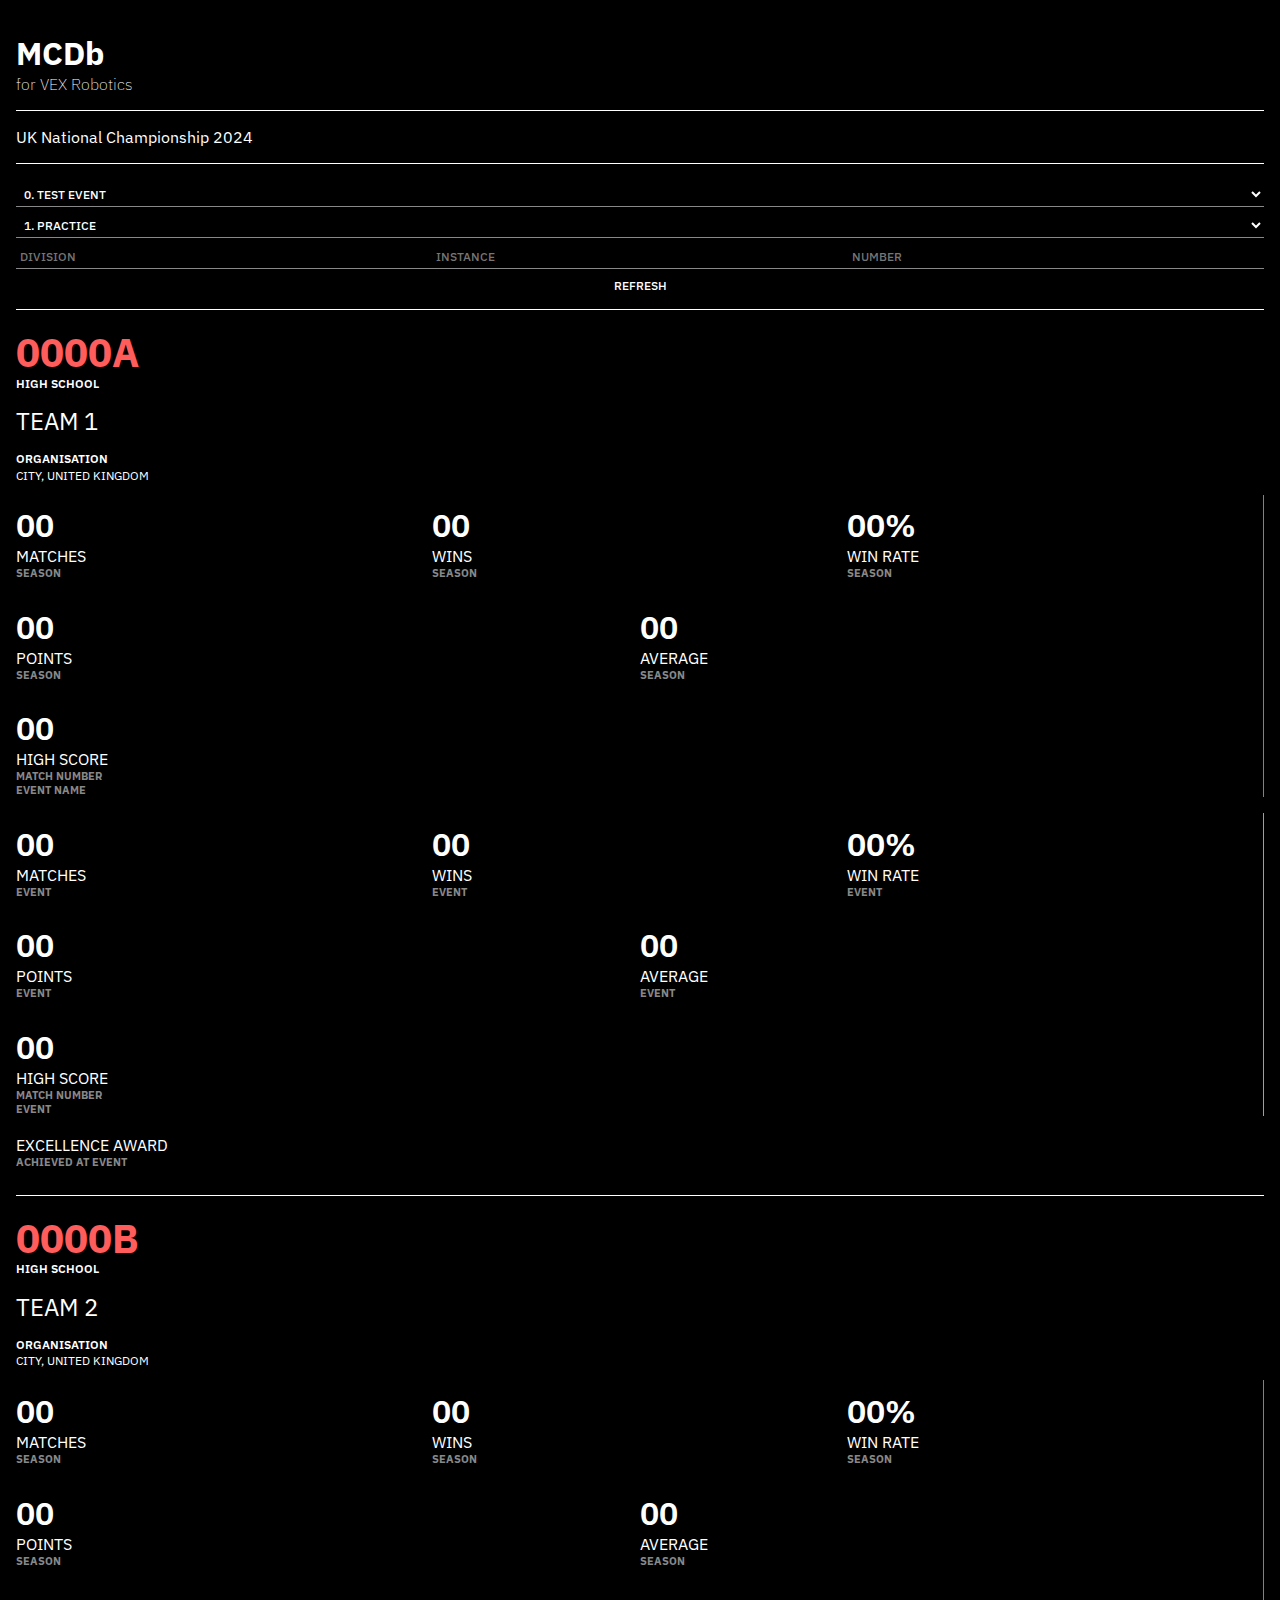
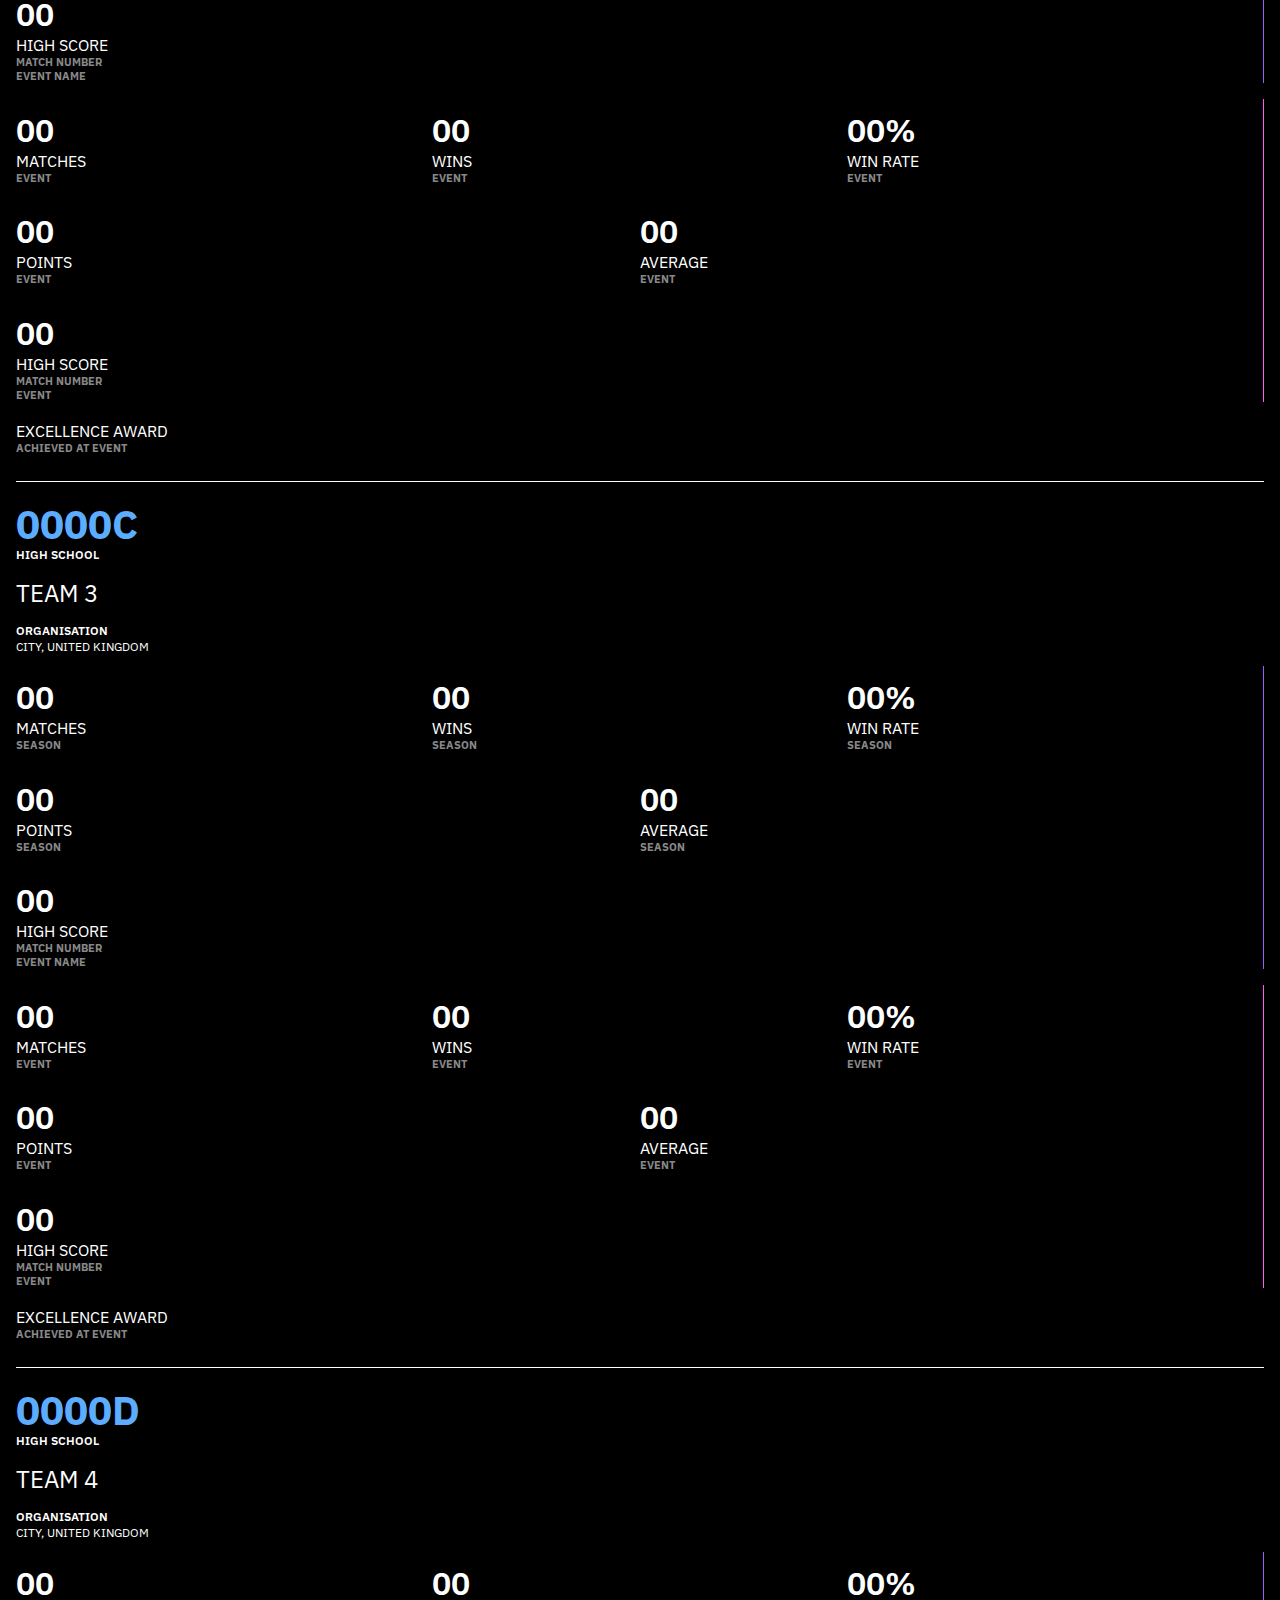
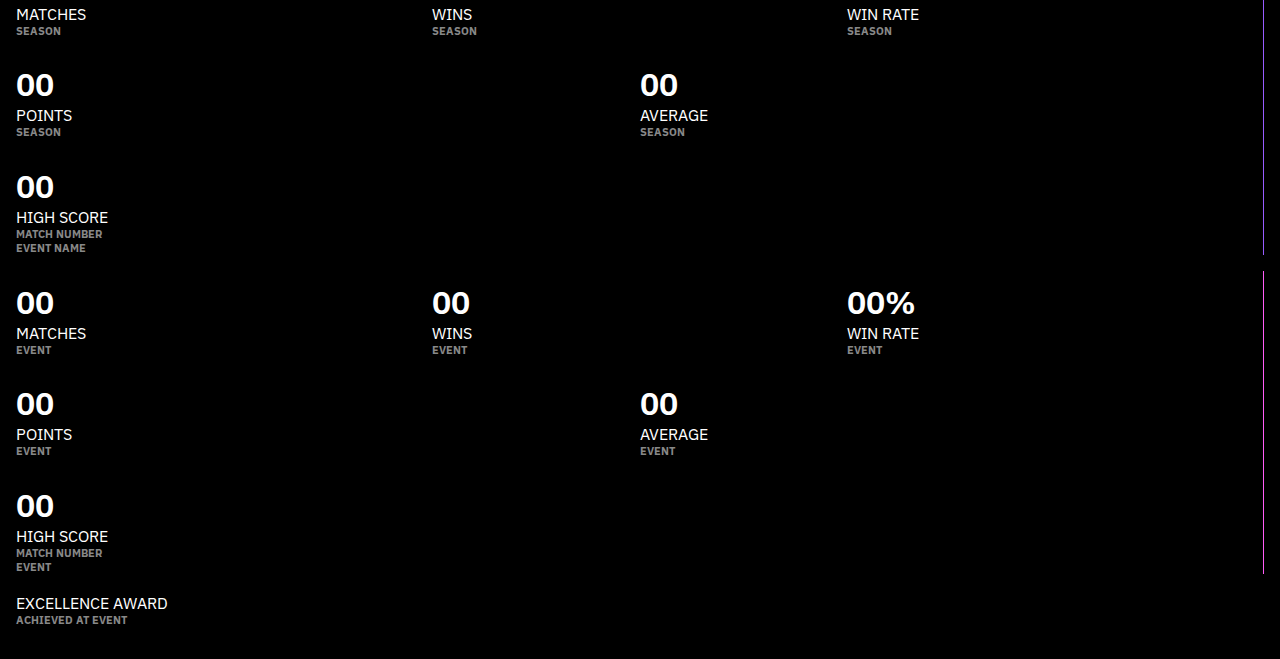
==== web-client/index2.html @ 5bbacc2c "Redesign UI and web client" ====
<!DOCTYPE html>
<html>
    <head>
        <title>MCDb for VEX Robotics (v0.2)</title>
        <meta name="viewport" content="width=device-width, initial-scale=1.0">
        <meta name="theme-color" content="#000" />
        <link rel="preconnect" href="https://fonts.googleapis.com">
        <link rel="preconnect" href="https://fonts.gstatic.com" crossorigin>
        <link href="https://fonts.googleapis.com/css2?family=IBM+Plex+Sans:ital,wght@0,100;0,200;0,300;0,400;0,500;0,600;0,700;1,100;1,200;1,300;1,400;1,500;1,600;1,700&display=swap" rel="stylesheet">
        <link rel="stylesheet" type="text/css" href="style2.css">
    </head>
    <body>
        <div id="wrapper">
            <div id="header">
                <p id="app_name">MCDb</p>
                <p id="app_platform">for VEX Robotics</p>
            </div>
            <div id="event_title">
                <p id="event_name">UK National Championship 2024</p>
            </div>
            <div id="match_select">
                <select id="selected_event">
                    <option value="0">0. TEST EVENT</option>
                    <option value="1">1. UK NATIONALS — VRC [MS/HS]</option>
                    <option value="2">2. UK NATIONALS — VIQRC [MS]</option>
                    <option value="3">3. UK NATIONALS — VIQRC [ES]</option>
                </select>
                <select id="selected_type">
                    <option value="1">1. PRACTICE</option>
                    <option value="2">2. QUALIFICATION</option>
                    <option value="3">3. QUARTER FINAL</option>
                    <option value="4">4. SEMI FINAL</option>
                    <option value="5">5. FINAL</option>
                    <option value="6">6. ROUND OF 16</option>
                </select>
                <div class="selection">
                    <input type="number" class="selector" id="selected_div" placeholder="DIVISION">
                    <input type="number" class="selector" id="selected_inst" placeholder="INSTANCE">
                    <input type="number" class="selector" id="selected_num" placeholder="NUMBER">
                </div>
                <button id="refresh">REFRESH</button>
            </div>
            <div id="teams">
                <div id="vrc">
                    <div id="red1">
                        <p id="red1_number">0000A</p>
                        <p id="red1_grade">HIGH SCHOOL</p>
                        <p id="red1_name">TEAM 1</p>
                        <p id="red1_organisation">ORGANISATION</p>
                        <p id="red1_city">CITY, UNITED KINGDOM</p>
                        <div class="season">
                            <div class="stats_3">
                                <div class="stats_3_1">
                                    <p class="stat" id="red1_matches_total">00</p>
                                    <p class="stat_sub">MATCHES</p>
                                    <p class="stat_sub_sub">SEASON</p>
                                </div>
                                <div class="stats_3_2">
                                    <p class="stat" id="red1_wins_total">00</p>
                                    <p class="stat_sub">WINS</p>
                                    <p class="stat_sub_sub">SEASON</p>
                                </div>
                                <div class="stats_3_3">
                                    <p class="stat" id="red1_wins_pct_total">00%</p>
                                    <p class="stat_sub">WIN RATE</p>
                                    <p class="stat_sub_sub">SEASON</p>
                                </div>
                            </div>
                            <div class="stats_2 stats_successive">
                                <div class="stats_2_1">
                                    <p class="stat" id="red1_points_total">00</p>
                                    <p class="stat_sub">POINTS</p>
                                    <p class="stat_sub_sub">SEASON</p>
                                </div>
                                <div class="stats_2_2">
                                    <p class="stat" id="red1_points_avg_total">00</p>
                                    <p class="stat_sub">AVERAGE</p>
                                    <p class="stat_sub_sub">SEASON</p>
                                </div>
                            </div>
                            <div class="stats_2 stats_successive">
                                <div class="stats_2_1">
                                    <p class="stat" id="red1_hs_total_score">00</p>
                                    <p class="stat_sub">HIGH SCORE</p>
                                    <p class="stat_sub_sub" id="red1_hs_total_match">MATCH NUMBER</p>
                                    <p class="stat_sub_sub" id="red1_hs_total_event">EVENT NAME</p>
                                </div>
                            </div>
                        </div>
                        <div class="event">
                            <div class="stats_3 stats_successive">
                                <div class="stats_3_1">
                                    <p class="stat" id="red1_matches_event">00</p>
                                    <p class="stat_sub">MATCHES</p>
                                    <p class="stat_sub_sub">EVENT</p>
                                </div>
                                <div class="stats_3_2">
                                    <p class="stat" id="red1_wins_event">00</p>
                                    <p class="stat_sub">WINS</p>
                                    <p class="stat_sub_sub">EVENT</p>
                                </div>
                                <div class="stats_3_3">
                                    <p class="stat" id="red1_wins_pct_event">00%</p>
                                    <p class="stat_sub">WIN RATE</p>
                                    <p class="stat_sub_sub">EVENT</p>
                                </div>
                            </div>
                            <div class="stats_2 stats_successive">
                                <div class="stats_2_1">
                                    <p class="stat" id="red1_points_event">00</p>
                                    <p class="stat_sub">POINTS</p>
                                    <p class="stat_sub_sub">EVENT</p>
                                </div>
                                <div class="stats_2_2">
                                    <p class="stat" id="red1_points_avg_event">00</p>
                                    <p class="stat_sub">AVERAGE</p>
                                    <p class="stat_sub_sub">EVENT</p>
                                </div>
                            </div>
                            <div class="stats_2 stats_successive">
                                <div class="stats_2_1">
                                    <p class="stat" id="red1_hs_event_score">00</p>
                                    <p class="stat_sub">HIGH SCORE</p>
                                    <p class="stat_sub_sub" id="red1_hs_event_match">MATCH NUMBER</p>
                                    <p class="stat_sub_sub">EVENT</p>
                                </div>
                            </div>
                        </div>
                        <div id="red1_awards">
                            <div><span class="award_title">EXCELLENCE AWARD</span><span class="award_event">ACHIEVED AT EVENT</span></div>
                        </div>
                    </div>
                    <div id="red2" class="team-successive">
                        <p id="red2_number">0000B</p>
                        <p id="red2_grade">HIGH SCHOOL</p>
                        <p id="red2_name">TEAM 2</p>
                        <p id="red2_organisation">ORGANISATION</p>
                        <p id="red2_city">CITY, UNITED KINGDOM</p>
                        <div class="season">
                            <div class="stats_3">
                                <div class="stats_3_1">
                                    <p class="stat" id="red2_matches_total">00</p>
                                    <p class="stat_sub">MATCHES</p>
                                    <p class="stat_sub_sub">SEASON</p>
                                </div>
                                <div class="stats_3_2">
                                    <p class="stat" id="red2_wins_total">00</p>
                                    <p class="stat_sub">WINS</p>
                                    <p class="stat_sub_sub">SEASON</p>
                                </div>
                                <div class="stats_3_3">
                                    <p class="stat" id="red2_wins_pct_total">00%</p>
                                    <p class="stat_sub">WIN RATE</p>
                                    <p class="stat_sub_sub">SEASON</p>
                                </div>
                            </div>
                            <div class="stats_2 stats_successive">
                                <div class="stats_2_1">
                                    <p class="stat" id="red2_points_total">00</p>
                                    <p class="stat_sub">POINTS</p>
                                    <p class="stat_sub_sub">SEASON</p>
                                </div>
                                <div class="stats_2_2">
                                    <p class="stat" id="red2_points_avg_total">00</p>
                                    <p class="stat_sub">AVERAGE</p>
                                    <p class="stat_sub_sub">SEASON</p>
                                </div>
                            </div>
                            <div class="stats_2 stats_successive">
                                <div class="stats_2_1">
                                    <p class="stat" id="red2_hs_total_score">00</p>
                                    <p class="stat_sub">HIGH SCORE</p>
                                    <p class="stat_sub_sub" id="red2_hs_total_match">MATCH NUMBER</p>
                                    <p class="stat_sub_sub" id="red2_hs_total_event">EVENT NAME</p>
                                </div>
                            </div>
                        </div>
                        <div class="event">
                            <div class="stats_3 stats_successive">
                                <div class="stats_3_1">
                                    <p class="stat" id="red2_matches_event">00</p>
                                    <p class="stat_sub">MATCHES</p>
                                    <p class="stat_sub_sub">EVENT</p>
                                </div>
                                <div class="stats_3_2">
                                    <p class="stat" id="red2_wins_event">00</p>
                                    <p class="stat_sub">WINS</p>
                                    <p class="stat_sub_sub">EVENT</p>
                                </div>
                                <div class="stats_3_3">
                                    <p class="stat" id="red2_wins_pct_event">00%</p>
                                    <p class="stat_sub">WIN RATE</p>
                                    <p class="stat_sub_sub">EVENT</p>
                                </div>
                            </div>
                            <div class="stats_2 stats_successive">
                                <div class="stats_2_1">
                                    <p class="stat" id="red2_points_event">00</p>
                                    <p class="stat_sub">POINTS</p>
                                    <p class="stat_sub_sub">EVENT</p>
                                </div>
                                <div class="stats_2_2">
                                    <p class="stat" id="red2_points_avg_event">00</p>
                                    <p class="stat_sub">AVERAGE</p>
                                    <p class="stat_sub_sub">EVENT</p>
                                </div>
                            </div>
                            <div class="stats_2 stats_successive">
                                <div class="stats_2_1">
                                    <p class="stat" id="red2_hs_event_score">00</p>
                                    <p class="stat_sub">HIGH SCORE</p>
                                    <p class="stat_sub_sub" id="red2_hs_event_match">MATCH NUMBER</p>
                                    <p class="stat_sub_sub">EVENT</p>
                                </div>
                            </div>
                        </div>
                        <div id="red2_awards">
                            <div><span class="award_title">EXCELLENCE AWARD</span><span class="award_event">ACHIEVED AT EVENT</span></div>
                        </div>
                    </div>
                    <div id="blue1" class="team-successive">
                        <p id="blue1_number">0000C</p>
                        <p id="blue1_grade">HIGH SCHOOL</p>
                        <p id="blue1_name">TEAM 3</p>
                        <p id="blue1_organisation">ORGANISATION</p>
                        <p id="blue1_city">CITY, UNITED KINGDOM</p>
                        <div class="season">
                            <div class="stats_3">
                                <div class="stats_3_1">
                                    <p class="stat" id="blue1_matches_total">00</p>
                                    <p class="stat_sub">MATCHES</p>
                                    <p class="stat_sub_sub">SEASON</p>
                                </div>
                                <div class="stats_3_2">
                                    <p class="stat" id="blue1_wins_total">00</p>
                                    <p class="stat_sub">WINS</p>
                                    <p class="stat_sub_sub">SEASON</p>
                                </div>
                                <div class="stats_3_3">
                                    <p class="stat" id="blue1_wins_pct_total">00%</p>
                                    <p class="stat_sub">WIN RATE</p>
                                    <p class="stat_sub_sub">SEASON</p>
                                </div>
                            </div>
                            <div class="stats_2 stats_successive">
                                <div class="stats_2_1">
                                    <p class="stat" id="blue1_points_total">00</p>
                                    <p class="stat_sub">POINTS</p>
                                    <p class="stat_sub_sub">SEASON</p>
                                </div>
                                <div class="stats_2_2">
                                    <p class="stat" id="blue1_points_avg_total">00</p>
                                    <p class="stat_sub">AVERAGE</p>
                                    <p class="stat_sub_sub">SEASON</p>
                                </div>
                            </div>
                            <div class="stats_2 stats_successive">
                                <div class="stats_2_1">
                                    <p class="stat" id="blue1_hs_total_score">00</p>
                                    <p class="stat_sub">HIGH SCORE</p>
                                    <p class="stat_sub_sub" id="blue1_hs_total_match">MATCH NUMBER</p>
                                    <p class="stat_sub_sub" id="blue1_hs_total_event">EVENT NAME</p>
                                </div>
                            </div>
                        </div>
                        <div class="event">
                            <div class="stats_3 stats_successive">
                                <div class="stats_3_1">
                                    <p class="stat" id="blue1_matches_event">00</p>
                                    <p class="stat_sub">MATCHES</p>
                                    <p class="stat_sub_sub">EVENT</p>
                                </div>
                                <div class="stats_3_2">
                                    <p class="stat" id="blue1_wins_event">00</p>
                                    <p class="stat_sub">WINS</p>
                                    <p class="stat_sub_sub">EVENT</p>
                                </div>
                                <div class="stats_3_3">
                                    <p class="stat" id="blue1_wins_pct_event">00%</p>
                                    <p class="stat_sub">WIN RATE</p>
                                    <p class="stat_sub_sub">EVENT</p>
                                </div>
                            </div>
                            <div class="stats_2 stats_successive">
                                <div class="stats_2_1">
                                    <p class="stat" id="blue1_points_event">00</p>
                                    <p class="stat_sub">POINTS</p>
                                    <p class="stat_sub_sub">EVENT</p>
                                </div>
                                <div class="stats_2_2">
                                    <p class="stat" id="blue1_points_avg_event">00</p>
                                    <p class="stat_sub">AVERAGE</p>
                                    <p class="stat_sub_sub">EVENT</p>
                                </div>
                            </div>
                            <div class="stats_2 stats_successive">
                                <div class="stats_2_1">
                                    <p class="stat" id="blue1_hs_event_score">00</p>
                                    <p class="stat_sub">HIGH SCORE</p>
                                    <p class="stat_sub_sub" id="blue1_hs_event_match">MATCH NUMBER</p>
                                    <p class="stat_sub_sub">EVENT</p>
                                </div>
                            </div>
                        </div>
                        <div id="blue1_awards">
                            <div><span class="award_title">EXCELLENCE AWARD</span><span class="award_event">ACHIEVED AT EVENT</span></div>
                        </div>
                    </div>
                    <div id="blue2" class="team-successive">
                        <p id="blue2_number">0000D</p>
                        <p id="blue2_grade">HIGH SCHOOL</p>
                        <p id="blue2_name">TEAM 4</p>
                        <p id="blue2_organisation">ORGANISATION</p>
                        <p id="blue2_city">CITY, UNITED KINGDOM</p>
                        <div class="season">
                            <div class="stats_3">
                                <div class="stats_3_1">
                                    <p class="stat" id="blue2_matches_total">00</p>
                                    <p class="stat_sub">MATCHES</p>
                                    <p class="stat_sub_sub">SEASON</p>
                                </div>
                                <div class="stats_3_2">
                                    <p class="stat" id="blue2_wins_total">00</p>
                                    <p class="stat_sub">WINS</p>
                                    <p class="stat_sub_sub">SEASON</p>
                                </div>
                                <div class="stats_3_3">
                                    <p class="stat" id="blue2_wins_pct_total">00%</p>
                                    <p class="stat_sub">WIN RATE</p>
                                    <p class="stat_sub_sub">SEASON</p>
                                </div>
                            </div>
                            <div class="stats_2 stats_successive">
                                <div class="stats_2_1">
                                    <p class="stat" id="blue2_points_total">00</p>
                                    <p class="stat_sub">POINTS</p>
                                    <p class="stat_sub_sub">SEASON</p>
                                </div>
                                <div class="stats_2_2">
                                    <p class="stat" id="blue2_points_avg_total">00</p>
                                    <p class="stat_sub">AVERAGE</p>
                                    <p class="stat_sub_sub">SEASON</p>
                                </div>
                            </div>
                            <div class="stats_2 stats_successive">
                                <div class="stats_2_1">
                                    <p class="stat" id="blue2_hs_total_score">00</p>
                                    <p class="stat_sub">HIGH SCORE</p>
                                    <p class="stat_sub_sub" id="blue2_hs_total_match">MATCH NUMBER</p>
                                    <p class="stat_sub_sub" id="blue2_hs_total_event">EVENT NAME</p>
                                </div>
                            </div>
                        </div>
                        <div class="event">
                            <div class="stats_3 stats_successive">
                                <div class="stats_3_1">
                                    <p class="stat" id="blue2_matches_event">00</p>
                                    <p class="stat_sub">MATCHES</p>
                                    <p class="stat_sub_sub">EVENT</p>
                                </div>
                                <div class="stats_3_2">
                                    <p class="stat" id="blue2_wins_event">00</p>
                                    <p class="stat_sub">WINS</p>
                                    <p class="stat_sub_sub">EVENT</p>
                                </div>
                                <div class="stats_3_3">
                                    <p class="stat" id="blue2_wins_pct_event">00%</p>
                                    <p class="stat_sub">WIN RATE</p>
                                    <p class="stat_sub_sub">EVENT</p>
                                </div>
                            </div>
                            <div class="stats_2 stats_successive">
                                <div class="stats_2_1">
                                    <p class="stat" id="blue2_points_event">00</p>
                                    <p class="stat_sub">POINTS</p>
                                    <p class="stat_sub_sub">EVENT</p>
                                </div>
                                <div class="stats_2_2">
                                    <p class="stat" id="blue2_points_avg_event">00</p>
                                    <p class="stat_sub">AVERAGE</p>
                                    <p class="stat_sub_sub">EVENT</p>
                                </div>
                            </div>
                            <div class="stats_2 stats_successive">
                                <div class="stats_2_1">
                                    <p class="stat" id="blue2_hs_event_score">00</p>
                                    <p class="stat_sub">HIGH SCORE</p>
                                    <p class="stat_sub_sub" id="blue2_hs_event_match">MATCH NUMBER</p>
                                    <p class="stat_sub_sub">EVENT</p>
                                </div>
                            </div>
                        </div>
                        <div id="blue2_awards">
                            <div><span class="award_title">EXCELLENCE AWARD</span><span class="award_event">ACHIEVED AT EVENT</span></div>
                        </div>
                    </div>
                </div>
            </div>
        </div>

        <script src="main2.js" defer></script>
    </body>
</html>
---- web-client/style2.css ----
.ibm-plex sans-thin {
    font-family: "IBM Plex Sans", sans-serif;
    font-weight: 100;
    font-style: normal;
}
  
.ibm-plex sans-extralight {
    font-family: "IBM Plex Sans", sans-serif;
    font-weight: 200;
    font-style: normal;
}
  
.ibm-plex sans-light {
    font-family: "IBM Plex Sans", sans-serif;
    font-weight: 300;
    font-style: normal;
}
  
.ibm-plex sans-regular {
    font-family: "IBM Plex Sans", sans-serif;
    font-weight: 400;
    font-style: normal;
}
  
.ibm-plex sans-medium {
    font-family: "IBM Plex Sans", sans-serif;
    font-weight: 500;
    font-style: normal;
}
  
.ibm-plex sans-semibold {
    font-family: "IBM Plex Sans", sans-serif;
    font-weight: 600;
    font-style: normal;
}
  
.ibm-plex sans-bold {
    font-family: "IBM Plex Sans", sans-serif;
    font-weight: 700;
    font-style: normal;
}
  
.ibm-plex sans-thin-italic {
    font-family: "IBM Plex Sans", sans-serif;
    font-weight: 100;
    font-style: italic;
}
  
.ibm-plex sans-extralight-italic {
    font-family: "IBM Plex Sans", sans-serif;
    font-weight: 200;
    font-style: italic;
}
  
.ibm-plex sans-light-italic {
    font-family: "IBM Plex Sans", sans-serif;
    font-weight: 300;
    font-style: italic;
}
  
.ibm-plex sans-regular-italic {
    font-family: "IBM Plex Sans", sans-serif;
    font-weight: 400;
    font-style: italic;
}
  
.ibm-plex sans-medium-italic {
    font-family: "IBM Plex Sans", sans-serif;
    font-weight: 500;
    font-style: italic;
}
  
.ibm-plex sans-semibold-italic {
    font-family: "IBM Plex Sans", sans-serif;
    font-weight: 600;
    font-style: italic;
}
  
.ibm-plex sans-bold-italic {
    font-family: "IBM Plex Sans", sans-serif;
    font-weight: 700;
    font-style: italic;
}

body {
    padding: 0;
    margin: 0;
    background-color: #000;
    color: #fff;
    font-family: "IBM Plex Sans", monospace;
}

#wrapper {
    margin: 1em;
}

#header {
    margin: 0;
}

#app_name {
    font-size: 2em;
    font-weight: 700;
    margin-bottom: 0;
}

#app_platform {
    font-size: 1em;
    margin-top: 0;
    font-weight: 200;
}

#event_title {
    border-top: #fff 0.075em solid;
    border-bottom: #fff 0.075em solid;
    padding: 1em 0 1em 0;
}

#event_name {
    margin: 0;
    font-weight: 400;
}

#red1, #red2, #blue1, #blue2 {
    border-top: #fff 0.075em solid;
    padding: 1em 0 1em 0;
}

#red1_number, #red2_number {
    margin: 0;
    font-size: 2.5em;
    font-weight: 800;
    color: #ff5c5c;
}

#blue1_number, #blue2_number {
    margin: 0;
    font-size: 2.5em;
    font-weight: 800;
    color: #5cadff;
}

#red1_name, #red2_name, #blue1_name, #blue2_name {
    margin: 0.6em 0 0.6em 0;
    font-weight: 400;
    font-size: 1.5em;
}

#red1_grade, #red2_grade, #blue1_grade, #blue2_grade {
    margin: -0.2em 0 1em 0;
    font-size: 0.75em;
    font-weight: 600;
}

#red1_organisation, #red2_organisation, #blue1_organisation, #blue2_organisation {
    margin: 0;
    font-size: 0.75em;
    font-weight: 600;
}

#red1_city, #red2_city, #blue1_city, #blue2_city {
    margin-top: 0.1em;
    font-size: 0.75em;
    font-weight: 400;
}

.stats_3 {
    display: flex;
    justify-content: space-between;
    width: 100%;
}
  
.stats_3 > div {
    flex: 1;
    margin: 0.6em 0 0 0;
}

.stats_2 {
    display: flex;
    justify-content: space-between;
    width: 100%;
}
  
.stats_2 > div {
    flex: 1;
    margin: 0.6em 0 0 0;
}

.stat {
    font-size: 2em;
    font-weight: 600;
    margin: 0;
}

.stat_sub {
    margin: 0;
}

.stat_sub_sub {
    margin: 0;
    font-size: 0.7em;
    font-weight: 700;
    color: #888;
}

.stats_successive {
    margin-top: 1em;
}

.season {
    border-right: #985cff 0.075em solid;
}

.event {
    border-right: #ff5cf7 0.075em solid;
}

.award_title, .award_event {
    display: block;
}

.award_title {
    margin: 1.2em 0 0 0;
}

.award_event {
    margin: 0;
    font-size: 0.7em;
    font-weight: 700;
    color: #888;
}

.team-successive {
    margin-top: 0.6em;
}

#selected_event {
    background-color: #000;
    color: #fff;
    font-size: 0.75em;
    font-weight: 500;
    font-family: 'IBM Plex Sans', monospace;  
    border: none; 
    border-bottom: #888 0.15em solid;
    padding: 0.3em;
    width: 100%;
    margin-top: 1.5em;
}

#selected_type {
    background-color: #000;
    color: #fff;
    font-size: 0.75em;
    font-weight: 500;
    font-family: 'IBM Plex Sans', monospace;  
    border: none; 
    border-bottom: #888 0.15em solid;
    padding: 0.3em;
    width: 100%;
    margin-top: 0.5em;
}

.selector {
    width: 100%;
    background-color: #000;
    color: #fff;
    font-size: 0.75em;
    font-weight: 500;
    font-family: 'IBM Plex Sans', monospace;  
    border: none; 
    border-bottom: #888 0.15em solid;
    padding: 0.3em;
    margin-top: 0.5em;
}

.selection {
    display: flex;
    justify-content: space-between;
    width: 100%;
}
  
.selection > input {
    flex: 1;
    margin: 0.6em 0 0 0;
}

#refresh {
    width: 100%;
    background-color: #000;
    color: #fff;
    font-size: 0.75em;
    font-weight: 500;
    font-family: 'IBM Plex Sans', monospace;  
    border: none; 
    padding: 0.3em;
    margin: 0.5em 0 1em 0;
}

#refresh:hover {
    color: #ff5c5c;
}
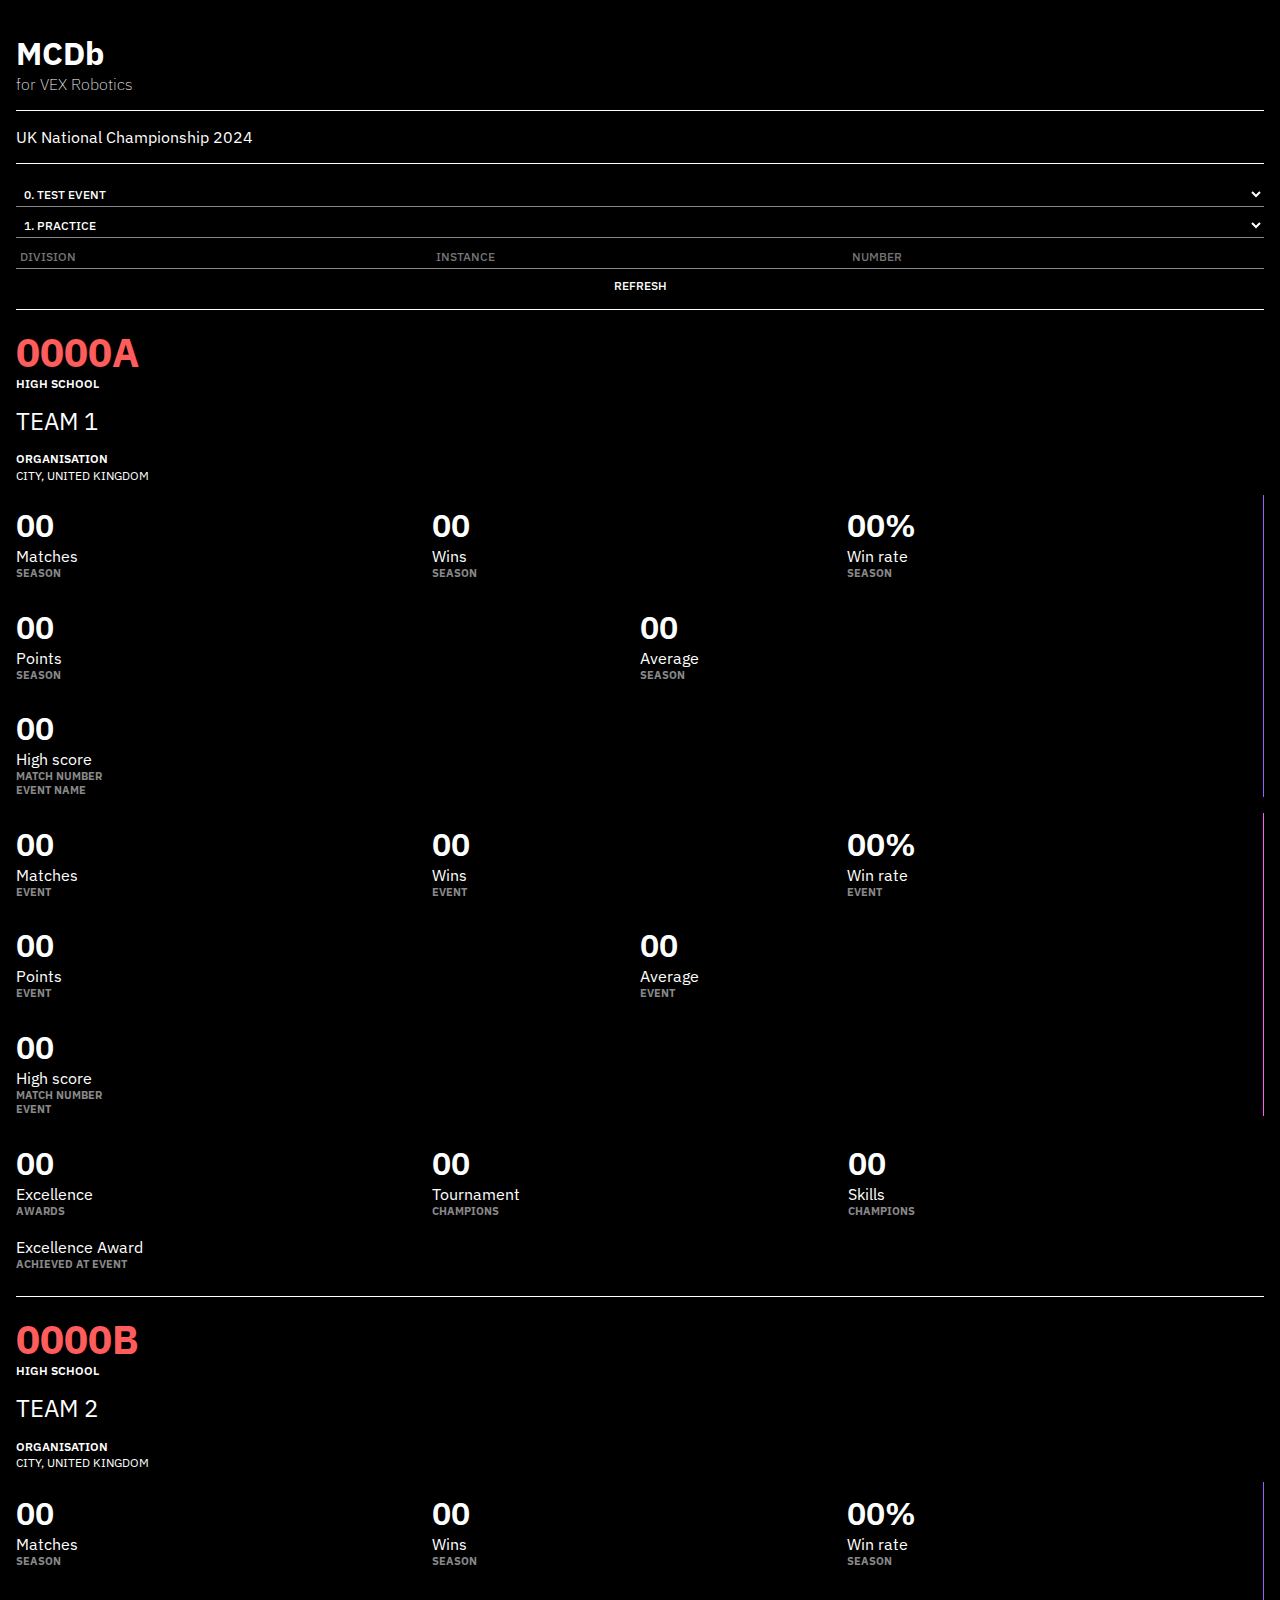
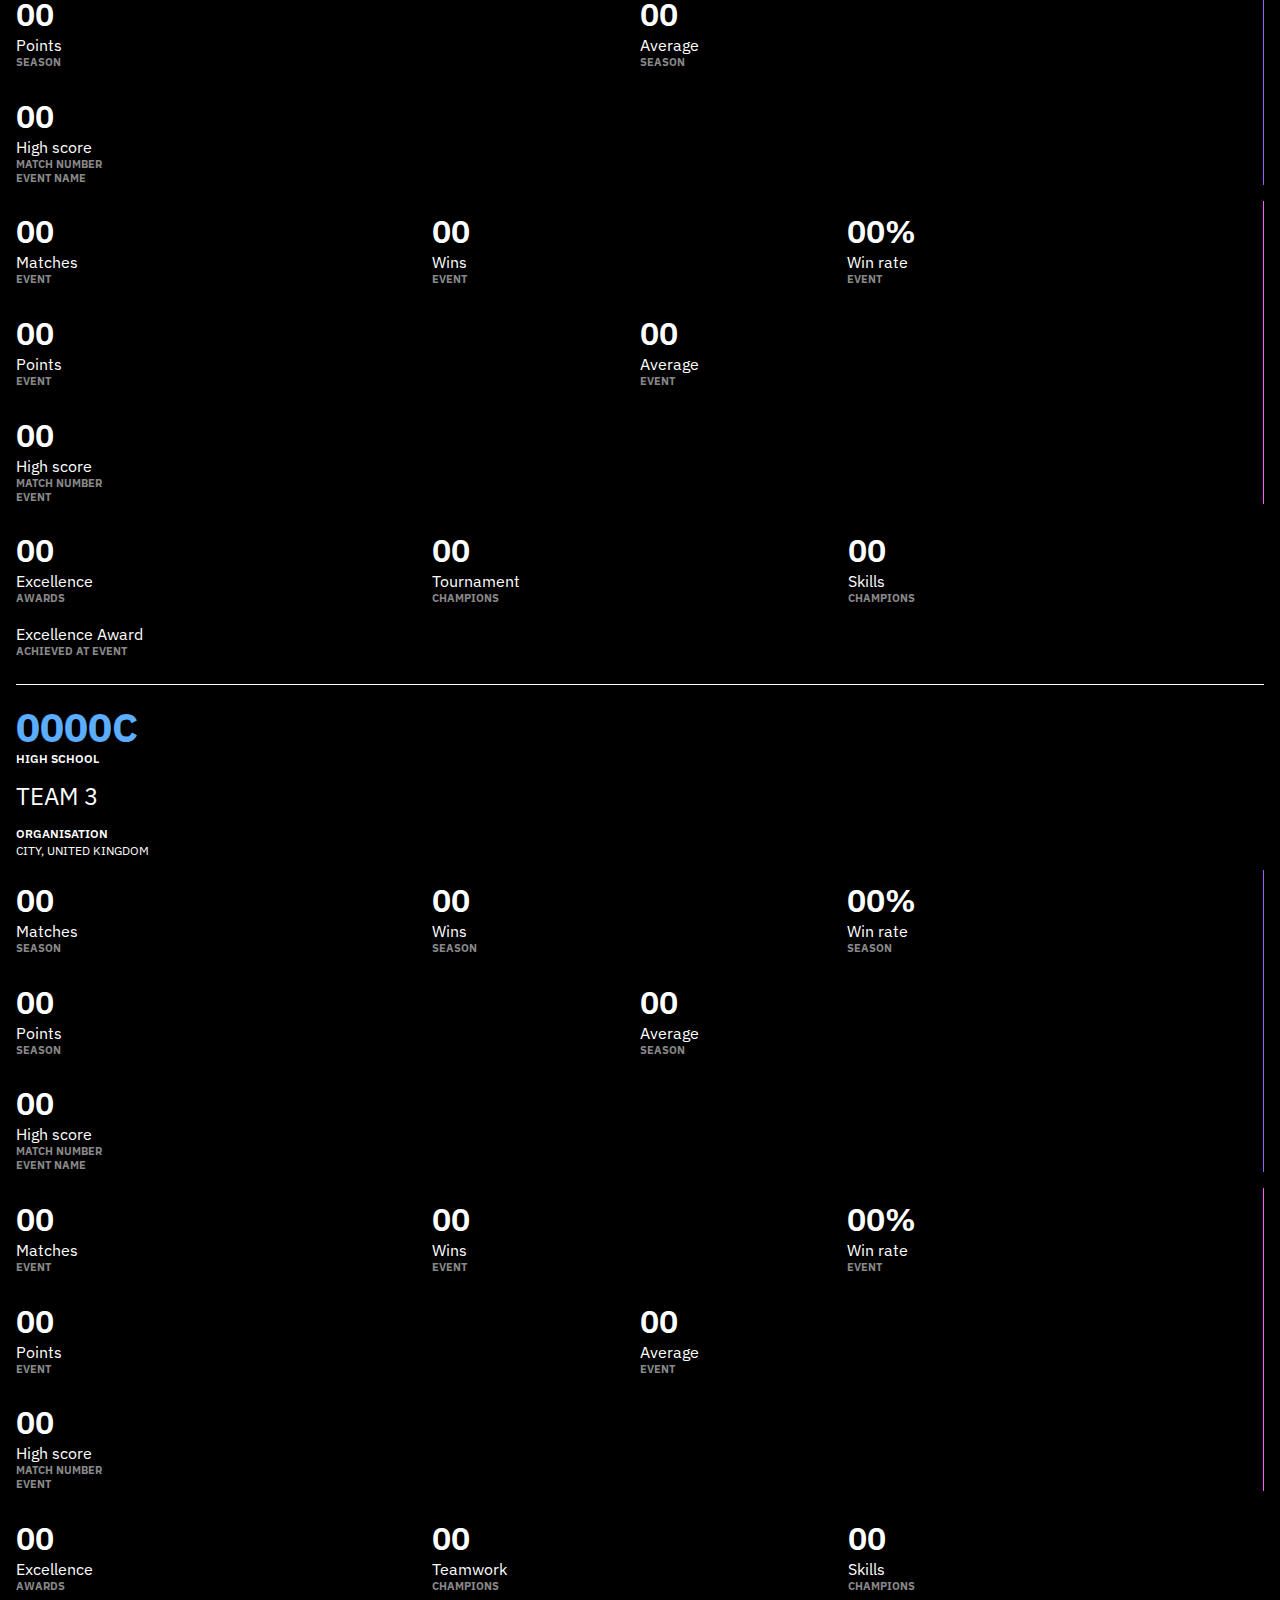
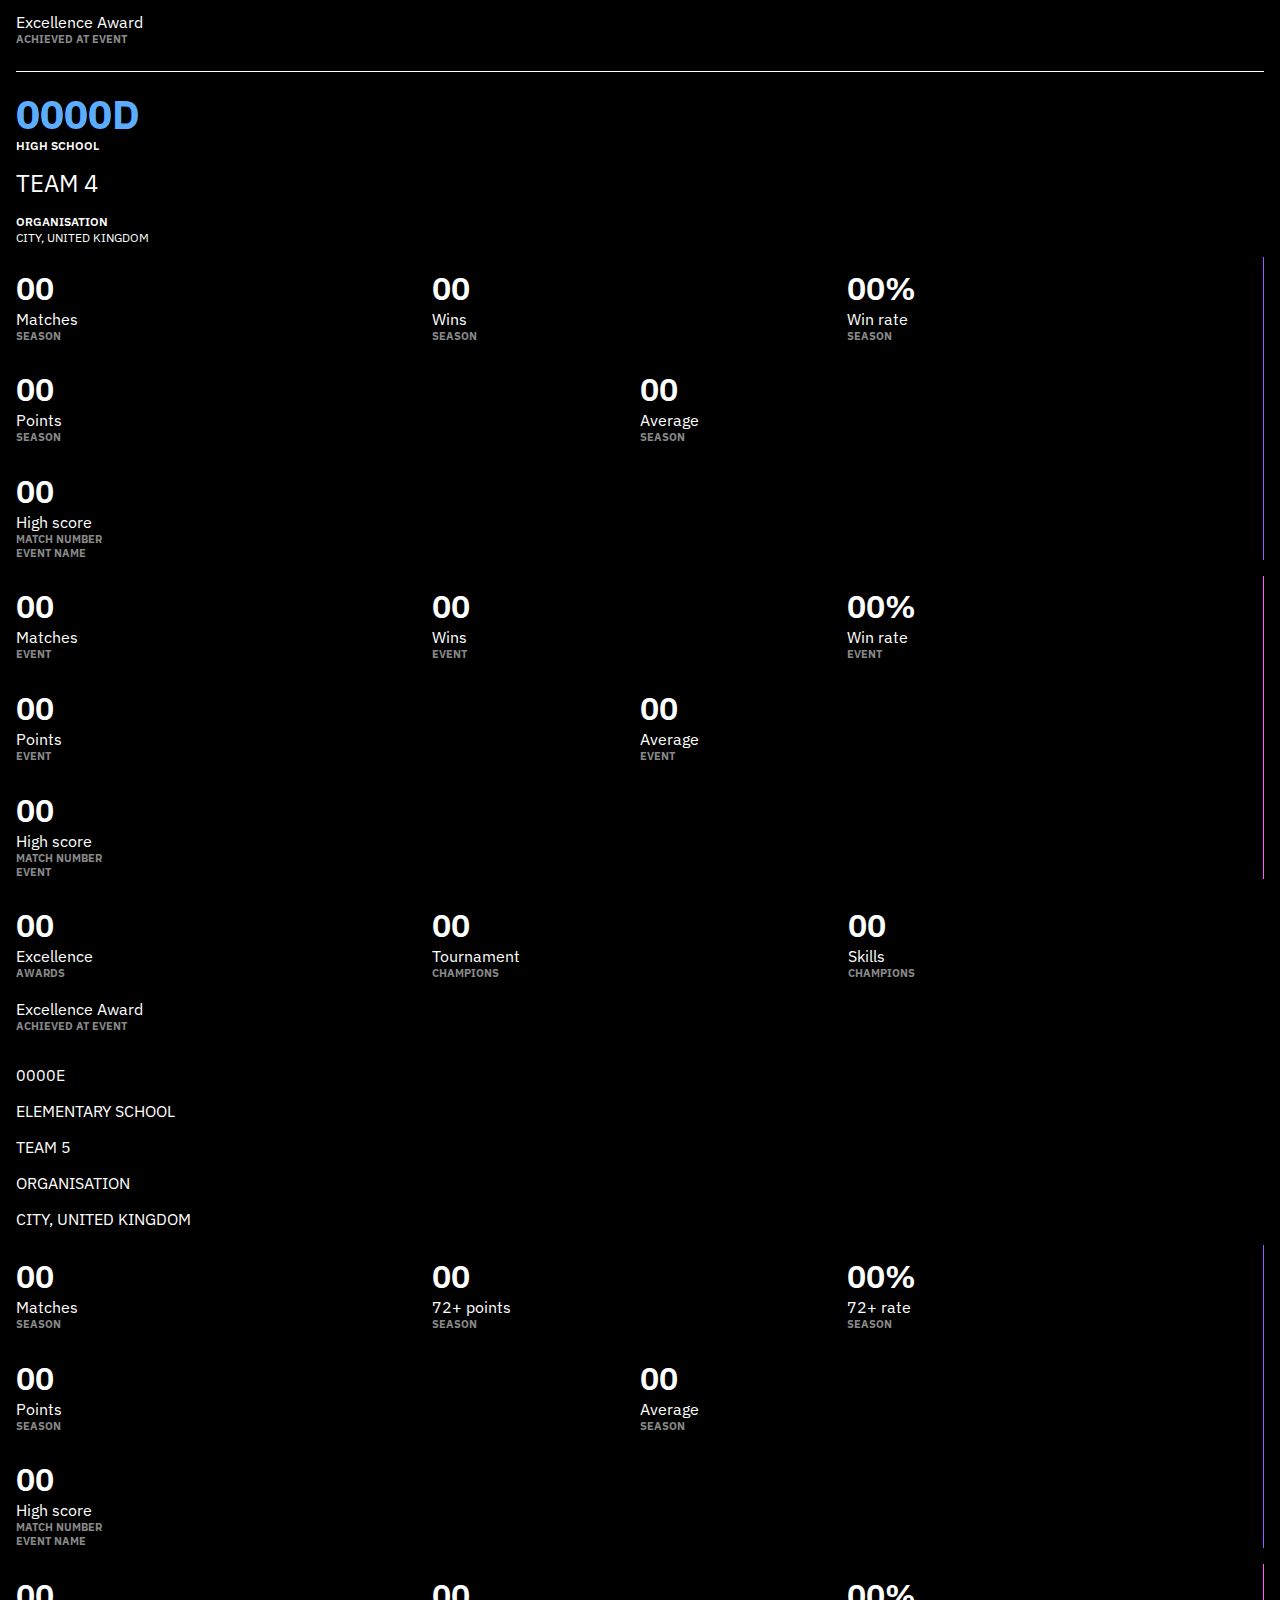
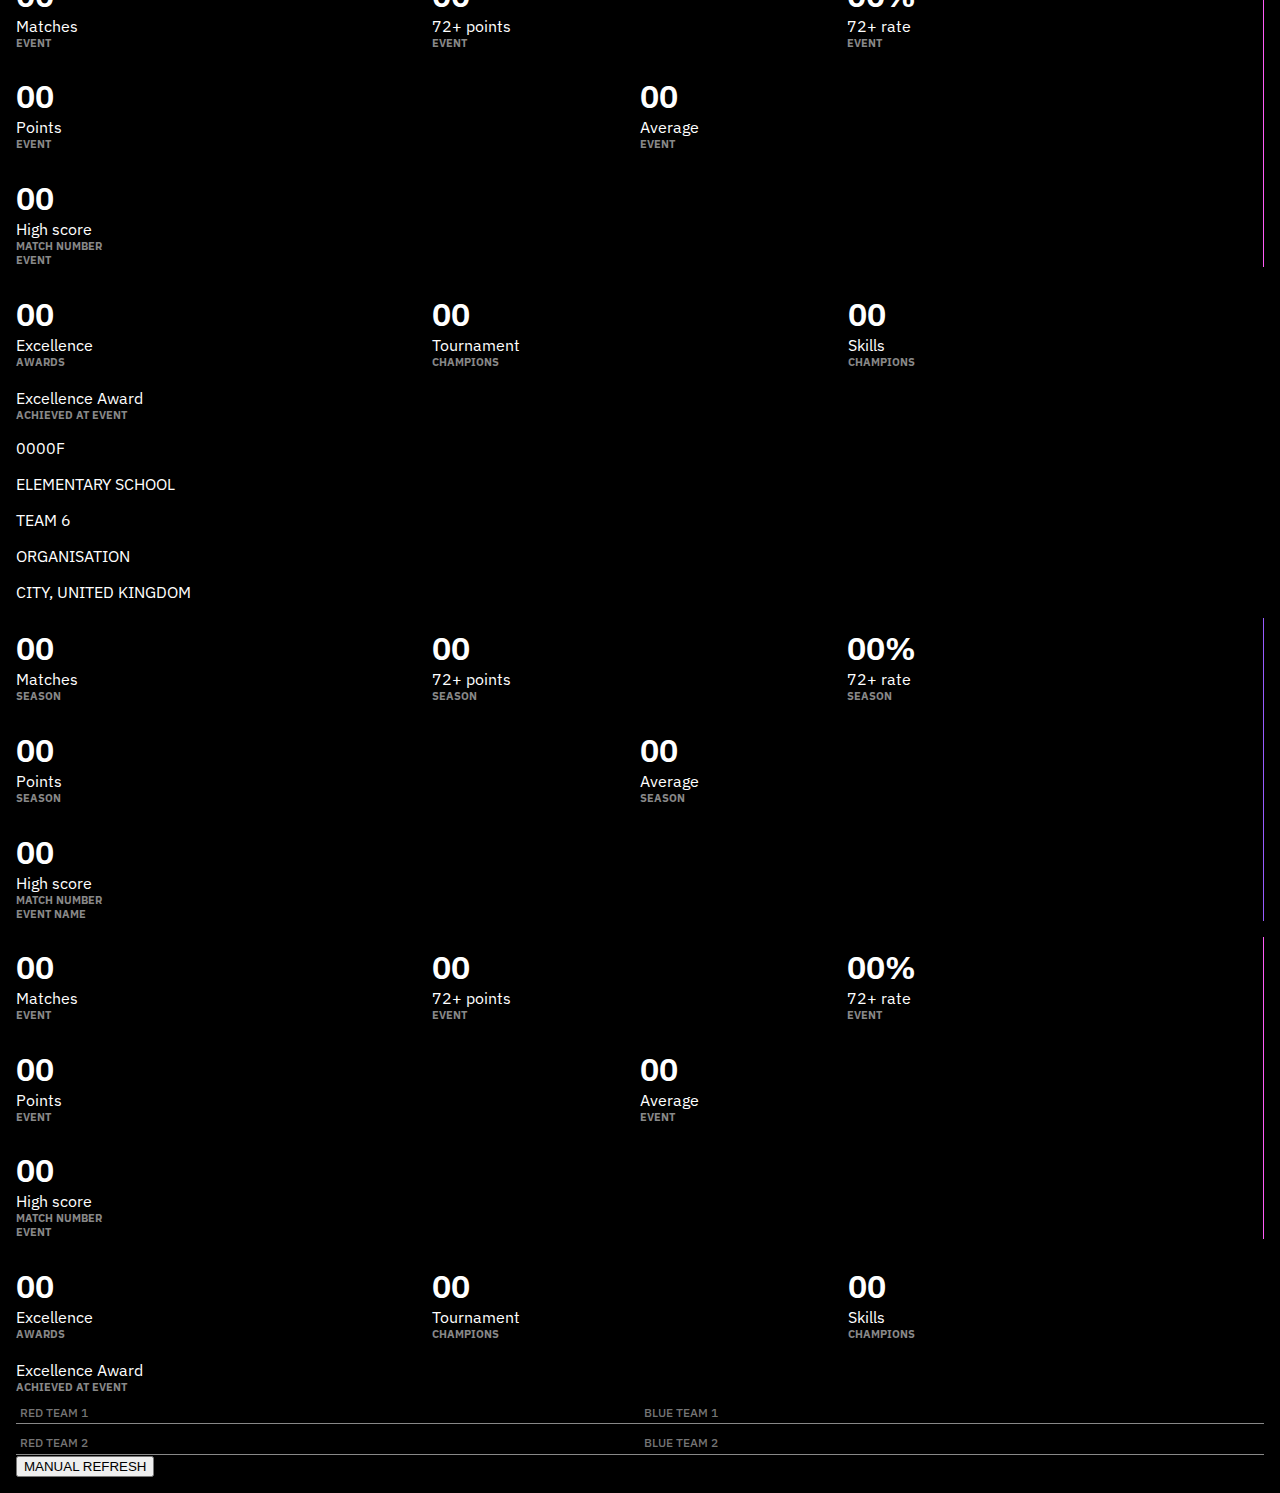
==== commit a354fe9f: "Add award counts, add IQ teams, add manual selection" ====
--- a/web-client/index2.html
+++ b/web-client/index2.html
@@ -52,36 +52,36 @@
                             <div class="stats_3">
                                 <div class="stats_3_1">
                                     <p class="stat" id="red1_matches_total">00</p>
-                                    <p class="stat_sub">MATCHES</p>
+                                    <p class="stat_sub">Matches</p>
                                     <p class="stat_sub_sub">SEASON</p>
                                 </div>
                                 <div class="stats_3_2">
                                     <p class="stat" id="red1_wins_total">00</p>
-                                    <p class="stat_sub">WINS</p>
+                                    <p class="stat_sub">Wins</p>
                                     <p class="stat_sub_sub">SEASON</p>
                                 </div>
                                 <div class="stats_3_3">
                                     <p class="stat" id="red1_wins_pct_total">00%</p>
-                                    <p class="stat_sub">WIN RATE</p>
+                                    <p class="stat_sub">Win rate</p>
                                     <p class="stat_sub_sub">SEASON</p>
                                 </div>
                             </div>
                             <div class="stats_2 stats_successive">
                                 <div class="stats_2_1">
                                     <p class="stat" id="red1_points_total">00</p>
-                                    <p class="stat_sub">POINTS</p>
+                                    <p class="stat_sub">Points</p>
                                     <p class="stat_sub_sub">SEASON</p>
                                 </div>
                                 <div class="stats_2_2">
                                     <p class="stat" id="red1_points_avg_total">00</p>
-                                    <p class="stat_sub">AVERAGE</p>
+                                    <p class="stat_sub">Average</p>
                                     <p class="stat_sub_sub">SEASON</p>
                                 </div>
                             </div>
                             <div class="stats_2 stats_successive">
                                 <div class="stats_2_1">
                                     <p class="stat" id="red1_hs_total_score">00</p>
-                                    <p class="stat_sub">HIGH SCORE</p>
+                                    <p class="stat_sub">High score</p>
                                     <p class="stat_sub_sub" id="red1_hs_total_match">MATCH NUMBER</p>
                                     <p class="stat_sub_sub" id="red1_hs_total_event">EVENT NAME</p>
                                 </div>
@@ -91,43 +91,62 @@
                             <div class="stats_3 stats_successive">
                                 <div class="stats_3_1">
                                     <p class="stat" id="red1_matches_event">00</p>
-                                    <p class="stat_sub">MATCHES</p>
+                                    <p class="stat_sub">Matches</p>
                                     <p class="stat_sub_sub">EVENT</p>
                                 </div>
                                 <div class="stats_3_2">
                                     <p class="stat" id="red1_wins_event">00</p>
-                                    <p class="stat_sub">WINS</p>
+                                    <p class="stat_sub">Wins</p>
                                     <p class="stat_sub_sub">EVENT</p>
                                 </div>
                                 <div class="stats_3_3">
                                     <p class="stat" id="red1_wins_pct_event">00%</p>
-                                    <p class="stat_sub">WIN RATE</p>
+                                    <p class="stat_sub">Win rate</p>
                                     <p class="stat_sub_sub">EVENT</p>
                                 </div>
                             </div>
                             <div class="stats_2 stats_successive">
                                 <div class="stats_2_1">
                                     <p class="stat" id="red1_points_event">00</p>
-                                    <p class="stat_sub">POINTS</p>
+                                    <p class="stat_sub">Points</p>
                                     <p class="stat_sub_sub">EVENT</p>
                                 </div>
                                 <div class="stats_2_2">
                                     <p class="stat" id="red1_points_avg_event">00</p>
-                                    <p class="stat_sub">AVERAGE</p>
+                                    <p class="stat_sub">Average</p>
                                     <p class="stat_sub_sub">EVENT</p>
                                 </div>
                             </div>
                             <div class="stats_2 stats_successive">
                                 <div class="stats_2_1">
                                     <p class="stat" id="red1_hs_event_score">00</p>
-                                    <p class="stat_sub">HIGH SCORE</p>
+                                    <p class="stat_sub">High score</p>
                                     <p class="stat_sub_sub" id="red1_hs_event_match">MATCH NUMBER</p>
                                     <p class="stat_sub_sub">EVENT</p>
                                 </div>
                             </div>
                         </div>
+                        <div class="award">
+                            <div class="stats_3 stats_successive">
+                                <div class="stats_3_1">
+                                    <p class="stat" id="red1_awards_exc">00</p>
+                                    <p class="stat_sub">Excellence</p>
+                                    <p class="stat_sub_sub">AWARDS</p>
+                                </div>
+                                <div class="stats_3_2">
+                                    <p class="stat" id="red1_awards_tc">00</p>
+                                    <p class="stat_sub">Tournament</p>
+                                    <p class="stat_sub_sub">CHAMPIONS</p>
+                                </div>
+                                <div class="stats_3_3">
+                                    <p class="stat" id="red1_awards_skills">00</p>
+                                    <p class="stat_sub">Skills</p>
+                                    <p class="stat_sub_sub">CHAMPIONS</p>
+                                </div>
+                            </div>
+                        </div>
                         <div id="red1_awards">
-                            <div><span class="award_title">EXCELLENCE AWARD</span><span class="award_event">ACHIEVED AT EVENT</span></div>
+                            <div><span class="award_title">Excellence Award</span><span class="award_event">ACHIEVED AT EVENT</span></div>
                         </div>
                     </div>
                     <div id="red2" class="team-successive">
@@ -140,36 +159,36 @@
                             <div class="stats_3">
                                 <div class="stats_3_1">
                                     <p class="stat" id="red2_matches_total">00</p>
-                                    <p class="stat_sub">MATCHES</p>
+                                    <p class="stat_sub">Matches</p>
                                     <p class="stat_sub_sub">SEASON</p>
                                 </div>
                                 <div class="stats_3_2">
                                     <p class="stat" id="red2_wins_total">00</p>
-                                    <p class="stat_sub">WINS</p>
+                                    <p class="stat_sub">Wins</p>
                                     <p class="stat_sub_sub">SEASON</p>
                                 </div>
                                 <div class="stats_3_3">
                                     <p class="stat" id="red2_wins_pct_total">00%</p>
-                                    <p class="stat_sub">WIN RATE</p>
+                                    <p class="stat_sub">Win rate</p>
                                     <p class="stat_sub_sub">SEASON</p>
                                 </div>
                             </div>
                             <div class="stats_2 stats_successive">
                                 <div class="stats_2_1">
                                     <p class="stat" id="red2_points_total">00</p>
-                                    <p class="stat_sub">POINTS</p>
+                                    <p class="stat_sub">Points</p>
                                     <p class="stat_sub_sub">SEASON</p>
                                 </div>
                                 <div class="stats_2_2">
                                     <p class="stat" id="red2_points_avg_total">00</p>
-                                    <p class="stat_sub">AVERAGE</p>
+                                    <p class="stat_sub">Average</p>
                                     <p class="stat_sub_sub">SEASON</p>
                                 </div>
                             </div>
                             <div class="stats_2 stats_successive">
                                 <div class="stats_2_1">
                                     <p class="stat" id="red2_hs_total_score">00</p>
-                                    <p class="stat_sub">HIGH SCORE</p>
+                                    <p class="stat_sub">High score</p>
                                     <p class="stat_sub_sub" id="red2_hs_total_match">MATCH NUMBER</p>
                                     <p class="stat_sub_sub" id="red2_hs_total_event">EVENT NAME</p>
                                 </div>
@@ -179,43 +198,62 @@
                             <div class="stats_3 stats_successive">
                                 <div class="stats_3_1">
                                     <p class="stat" id="red2_matches_event">00</p>
-                                    <p class="stat_sub">MATCHES</p>
+                                    <p class="stat_sub">Matches</p>
                                     <p class="stat_sub_sub">EVENT</p>
                                 </div>
                                 <div class="stats_3_2">
                                     <p class="stat" id="red2_wins_event">00</p>
-                                    <p class="stat_sub">WINS</p>
+                                    <p class="stat_sub">Wins</p>
                                     <p class="stat_sub_sub">EVENT</p>
                                 </div>
                                 <div class="stats_3_3">
                                     <p class="stat" id="red2_wins_pct_event">00%</p>
-                                    <p class="stat_sub">WIN RATE</p>
+                                    <p class="stat_sub">Win rate</p>
                                     <p class="stat_sub_sub">EVENT</p>
                                 </div>
                             </div>
                             <div class="stats_2 stats_successive">
                                 <div class="stats_2_1">
                                     <p class="stat" id="red2_points_event">00</p>
-                                    <p class="stat_sub">POINTS</p>
+                                    <p class="stat_sub">Points</p>
                                     <p class="stat_sub_sub">EVENT</p>
                                 </div>
                                 <div class="stats_2_2">
                                     <p class="stat" id="red2_points_avg_event">00</p>
-                                    <p class="stat_sub">AVERAGE</p>
+                                    <p class="stat_sub">Average</p>
                                     <p class="stat_sub_sub">EVENT</p>
                                 </div>
                             </div>
                             <div class="stats_2 stats_successive">
                                 <div class="stats_2_1">
                                     <p class="stat" id="red2_hs_event_score">00</p>
-                                    <p class="stat_sub">HIGH SCORE</p>
+                                    <p class="stat_sub">High score</p>
                                     <p class="stat_sub_sub" id="red2_hs_event_match">MATCH NUMBER</p>
                                     <p class="stat_sub_sub">EVENT</p>
                                 </div>
                             </div>
                         </div>
+                        <div class="award">
+                            <div class="stats_3 stats_successive">
+                                <div class="stats_3_1">
+                                    <p class="stat" id="red2_awards_exc">00</p>
+                                    <p class="stat_sub">Excellence</p>
+                                    <p class="stat_sub_sub">AWARDS</p>
+                                </div>
+                                <div class="stats_3_2">
+                                    <p class="stat" id="red2_awards_tc">00</p>
+                                    <p class="stat_sub">Tournament</p>
+                                    <p class="stat_sub_sub">CHAMPIONS</p>
+                                </div>
+                                <div class="stats_3_3">
+                                    <p class="stat" id="red2_awards_skills">00</p>
+                                    <p class="stat_sub">Skills</p>
+                                    <p class="stat_sub_sub">CHAMPIONS</p>
+                                </div>
+                            </div>
+                        </div>
                         <div id="red2_awards">
-                            <div><span class="award_title">EXCELLENCE AWARD</span><span class="award_event">ACHIEVED AT EVENT</span></div>
+                            <div><span class="award_title">Excellence Award</span><span class="award_event">ACHIEVED AT EVENT</span></div>
                         </div>
                     </div>
                     <div id="blue1" class="team-successive">
@@ -228,36 +266,36 @@
                             <div class="stats_3">
                                 <div class="stats_3_1">
                                     <p class="stat" id="blue1_matches_total">00</p>
-                                    <p class="stat_sub">MATCHES</p>
+                                    <p class="stat_sub">Matches</p>
                                     <p class="stat_sub_sub">SEASON</p>
                                 </div>
                                 <div class="stats_3_2">
                                     <p class="stat" id="blue1_wins_total">00</p>
-                                    <p class="stat_sub">WINS</p>
+                                    <p class="stat_sub">Wins</p>
                                     <p class="stat_sub_sub">SEASON</p>
                                 </div>
                                 <div class="stats_3_3">
                                     <p class="stat" id="blue1_wins_pct_total">00%</p>
-                                    <p class="stat_sub">WIN RATE</p>
+                                    <p class="stat_sub">Win rate</p>
                                     <p class="stat_sub_sub">SEASON</p>
                                 </div>
                             </div>
                             <div class="stats_2 stats_successive">
                                 <div class="stats_2_1">
                                     <p class="stat" id="blue1_points_total">00</p>
-                                    <p class="stat_sub">POINTS</p>
+                                    <p class="stat_sub">Points</p>
                                     <p class="stat_sub_sub">SEASON</p>
                                 </div>
                                 <div class="stats_2_2">
                                     <p class="stat" id="blue1_points_avg_total">00</p>
-                                    <p class="stat_sub">AVERAGE</p>
+                                    <p class="stat_sub">Average</p>
                                     <p class="stat_sub_sub">SEASON</p>
                                 </div>
                             </div>
                             <div class="stats_2 stats_successive">
                                 <div class="stats_2_1">
                                     <p class="stat" id="blue1_hs_total_score">00</p>
-                                    <p class="stat_sub">HIGH SCORE</p>
+                                    <p class="stat_sub">High score</p>
                                     <p class="stat_sub_sub" id="blue1_hs_total_match">MATCH NUMBER</p>
                                     <p class="stat_sub_sub" id="blue1_hs_total_event">EVENT NAME</p>
                                 </div>
@@ -267,43 +305,62 @@
                             <div class="stats_3 stats_successive">
                                 <div class="stats_3_1">
                                     <p class="stat" id="blue1_matches_event">00</p>
-                                    <p class="stat_sub">MATCHES</p>
+                                    <p class="stat_sub">Matches</p>
                                     <p class="stat_sub_sub">EVENT</p>
                                 </div>
                                 <div class="stats_3_2">
                                     <p class="stat" id="blue1_wins_event">00</p>
-                                    <p class="stat_sub">WINS</p>
+                                    <p class="stat_sub">Wins</p>
                                     <p class="stat_sub_sub">EVENT</p>
                                 </div>
                                 <div class="stats_3_3">
                                     <p class="stat" id="blue1_wins_pct_event">00%</p>
-                                    <p class="stat_sub">WIN RATE</p>
+                                    <p class="stat_sub">Win rate</p>
                                     <p class="stat_sub_sub">EVENT</p>
                                 </div>
                             </div>
                             <div class="stats_2 stats_successive">
                                 <div class="stats_2_1">
                                     <p class="stat" id="blue1_points_event">00</p>
-                                    <p class="stat_sub">POINTS</p>
+                                    <p class="stat_sub">Points</p>
                                     <p class="stat_sub_sub">EVENT</p>
                                 </div>
                                 <div class="stats_2_2">
                                     <p class="stat" id="blue1_points_avg_event">00</p>
-                                    <p class="stat_sub">AVERAGE</p>
+                                    <p class="stat_sub">Average</p>
                                     <p class="stat_sub_sub">EVENT</p>
                                 </div>
                             </div>
                             <div class="stats_2 stats_successive">
                                 <div class="stats_2_1">
                                     <p class="stat" id="blue1_hs_event_score">00</p>
-                                    <p class="stat_sub">HIGH SCORE</p>
+                                    <p class="stat_sub">High score</p>
                                     <p class="stat_sub_sub" id="blue1_hs_event_match">MATCH NUMBER</p>
                                     <p class="stat_sub_sub">EVENT</p>
                                 </div>
                             </div>
                         </div>
+                        <div class="award">
+                            <div class="stats_3 stats_successive">
+                                <div class="stats_3_1">
+                                    <p class="stat" id="blue1_awards_exc">00</p>
+                                    <p class="stat_sub">Excellence</p>
+                                    <p class="stat_sub_sub">AWARDS</p>
+                                </div>
+                                <div class="stats_3_2">
+                                    <p class="stat" id="blue1_awards_tc">00</p>
+                                    <p class="stat_sub">Teamwork</p>
+                                    <p class="stat_sub_sub">CHAMPIONS</p>
+                                </div>
+                                <div class="stats_3_3">
+                                    <p class="stat" id="blue1_awards_skills">00</p>
+                                    <p class="stat_sub">Skills</p>
+                                    <p class="stat_sub_sub">CHAMPIONS</p>
+                                </div>
+                            </div>
+                        </div>
                         <div id="blue1_awards">
-                            <div><span class="award_title">EXCELLENCE AWARD</span><span class="award_event">ACHIEVED AT EVENT</span></div>
+                            <div><span class="award_title">Excellence Award</span><span class="award_event">ACHIEVED AT EVENT</span></div>
                         </div>
                     </div>
                     <div id="blue2" class="team-successive">
@@ -316,36 +373,36 @@
                             <div class="stats_3">
                                 <div class="stats_3_1">
                                     <p class="stat" id="blue2_matches_total">00</p>
-                                    <p class="stat_sub">MATCHES</p>
+                                    <p class="stat_sub">Matches</p>
                                     <p class="stat_sub_sub">SEASON</p>
                                 </div>
                                 <div class="stats_3_2">
                                     <p class="stat" id="blue2_wins_total">00</p>
-                                    <p class="stat_sub">WINS</p>
+                                    <p class="stat_sub">Wins</p>
                                     <p class="stat_sub_sub">SEASON</p>
                                 </div>
                                 <div class="stats_3_3">
                                     <p class="stat" id="blue2_wins_pct_total">00%</p>
-                                    <p class="stat_sub">WIN RATE</p>
+                                    <p class="stat_sub">Win rate</p>
                                     <p class="stat_sub_sub">SEASON</p>
                                 </div>
                             </div>
                             <div class="stats_2 stats_successive">
                                 <div class="stats_2_1">
                                     <p class="stat" id="blue2_points_total">00</p>
-                                    <p class="stat_sub">POINTS</p>
+                                    <p class="stat_sub">Points</p>
                                     <p class="stat_sub_sub">SEASON</p>
                                 </div>
                                 <div class="stats_2_2">
                                     <p class="stat" id="blue2_points_avg_total">00</p>
-                                    <p class="stat_sub">AVERAGE</p>
+                                    <p class="stat_sub">Average</p>
                                     <p class="stat_sub_sub">SEASON</p>
                                 </div>
                             </div>
                             <div class="stats_2 stats_successive">
                                 <div class="stats_2_1">
                                     <p class="stat" id="blue2_hs_total_score">00</p>
-                                    <p class="stat_sub">HIGH SCORE</p>
+                                    <p class="stat_sub">High score</p>
                                     <p class="stat_sub_sub" id="blue2_hs_total_match">MATCH NUMBER</p>
                                     <p class="stat_sub_sub" id="blue2_hs_total_event">EVENT NAME</p>
                                 </div>
@@ -355,46 +412,292 @@
                             <div class="stats_3 stats_successive">
                                 <div class="stats_3_1">
                                     <p class="stat" id="blue2_matches_event">00</p>
-                                    <p class="stat_sub">MATCHES</p>
+                                    <p class="stat_sub">Matches</p>
                                     <p class="stat_sub_sub">EVENT</p>
                                 </div>
                                 <div class="stats_3_2">
                                     <p class="stat" id="blue2_wins_event">00</p>
-                                    <p class="stat_sub">WINS</p>
+                                    <p class="stat_sub">Wins</p>
                                     <p class="stat_sub_sub">EVENT</p>
                                 </div>
                                 <div class="stats_3_3">
                                     <p class="stat" id="blue2_wins_pct_event">00%</p>
-                                    <p class="stat_sub">WIN RATE</p>
+                                    <p class="stat_sub">Win rate</p>
                                     <p class="stat_sub_sub">EVENT</p>
                                 </div>
                             </div>
                             <div class="stats_2 stats_successive">
                                 <div class="stats_2_1">
                                     <p class="stat" id="blue2_points_event">00</p>
-                                    <p class="stat_sub">POINTS</p>
+                                    <p class="stat_sub">Points</p>
                                     <p class="stat_sub_sub">EVENT</p>
                                 </div>
                                 <div class="stats_2_2">
                                     <p class="stat" id="blue2_points_avg_event">00</p>
-                                    <p class="stat_sub">AVERAGE</p>
+                                    <p class="stat_sub">Average</p>
                                     <p class="stat_sub_sub">EVENT</p>
                                 </div>
                             </div>
                             <div class="stats_2 stats_successive">
                                 <div class="stats_2_1">
                                     <p class="stat" id="blue2_hs_event_score">00</p>
-                                    <p class="stat_sub">HIGH SCORE</p>
+                                    <p class="stat_sub">High score</p>
                                     <p class="stat_sub_sub" id="blue2_hs_event_match">MATCH NUMBER</p>
                                     <p class="stat_sub_sub">EVENT</p>
                                 </div>
                             </div>
                         </div>
+                        <div class="award">
+                            <div class="stats_3 stats_successive">
+                                <div class="stats_3_1">
+                                    <p class="stat" id="blue2_awards_exc">00</p>
+                                    <p class="stat_sub">Excellence</p>
+                                    <p class="stat_sub_sub">AWARDS</p>
+                                </div>
+                                <div class="stats_3_2">
+                                    <p class="stat" id="blue2_awards_tc">00</p>
+                                    <p class="stat_sub">Tournament</p>
+                                    <p class="stat_sub_sub">CHAMPIONS</p>
+                                </div>
+                                <div class="stats_3_3">
+                                    <p class="stat" id="blue2_awards_skills">00</p>
+                                    <p class="stat_sub">Skills</p>
+                                    <p class="stat_sub_sub">CHAMPIONS</p>
+                                </div>
+                            </div>
+                        </div>
                         <div id="blue2_awards">
-                            <div><span class="award_title">EXCELLENCE AWARD</span><span class="award_event">ACHIEVED AT EVENT</span></div>
+                            <div><span class="award_title">Excellence Award</span><span class="award_event">ACHIEVED AT EVENT</span></div>
                         </div>
                     </div>
                 </div>
+                <div id="iq">
+                    <div id="iq1">
+                        <p id="iq1_number">0000E</p>
+                        <p id="iq1_grade">ELEMENTARY SCHOOL</p>
+                        <p id="iq1_name">TEAM 5</p>
+                        <p id="iq1_organisation">ORGANISATION</p>
+                        <p id="iq1_city">CITY, UNITED KINGDOM</p>
+                        <div class="season">
+                            <div class="stats_3">
+                                <div class="stats_3_1">
+                                    <p class="stat" id="iq1_matches_total">00</p>
+                                    <p class="stat_sub">Matches</p>
+                                    <p class="stat_sub_sub">SEASON</p>
+                                </div>
+                                <div class="stats_3_2">
+                                    <p class="stat" id=iq1_72_total">00</p>
+                                    <p class="stat_sub">72+ points</p>
+                                    <p class="stat_sub_sub">SEASON</p>
+                                </div>
+                                <div class="stats_3_3">
+                                    <p class="stat" id="iq1_72_pct_total">00%</p>
+                                    <p class="stat_sub">72+ rate</p>
+                                    <p class="stat_sub_sub">SEASON</p>
+                                </div>
+                            </div>
+                            <div class="stats_2 stats_successive">
+                                <div class="stats_2_1">
+                                    <p class="stat" id="iq1_points_total">00</p>
+                                    <p class="stat_sub">Points</p>
+                                    <p class="stat_sub_sub">SEASON</p>
+                                </div>
+                                <div class="stats_2_2">
+                                    <p class="stat" id="iq1_points_avg_total">00</p>
+                                    <p class="stat_sub">Average</p>
+                                    <p class="stat_sub_sub">SEASON</p>
+                                </div>
+                            </div>
+                            <div class="stats_2 stats_successive">
+                                <div class="stats_2_1">
+                                    <p class="stat" id="iq1_hs_total_score">00</p>
+                                    <p class="stat_sub">High score</p>
+                                    <p class="stat_sub_sub" id="iq1_hs_total_match">MATCH NUMBER</p>
+                                    <p class="stat_sub_sub" id="iq1_hs_total_event">EVENT NAME</p>
+                                </div>
+                            </div>
+                        </div>
+                        <div class="event">
+                            <div class="stats_3 stats_successive">
+                                <div class="stats_3_1">
+                                    <p class="stat" id="iq1_matches_event">00</p>
+                                    <p class="stat_sub">Matches</p>
+                                    <p class="stat_sub_sub">EVENT</p>
+                                </div>
+                                <div class="stats_3_2">
+                                    <p class="stat" id="iq1_72_event">00</p>
+                                    <p class="stat_sub">72+ points</p>
+                                    <p class="stat_sub_sub">EVENT</p>
+                                </div>
+                                <div class="stats_3_3">
+                                    <p class="stat" id="iq1_72_pct_event">00%</p>
+                                    <p class="stat_sub">72+ rate</p>
+                                    <p class="stat_sub_sub">EVENT</p>
+                                </div>
+                            </div>
+                            <div class="stats_2 stats_successive">
+                                <div class="stats_2_1">
+                                    <p class="stat" id="iq1_points_event">00</p>
+                                    <p class="stat_sub">Points</p>
+                                    <p class="stat_sub_sub">EVENT</p>
+                                </div>
+                                <div class="stats_2_2">
+                                    <p class="stat" id="iq1_points_avg_event">00</p>
+                                    <p class="stat_sub">Average</p>
+                                    <p class="stat_sub_sub">EVENT</p>
+                                </div>
+                            </div>
+                            <div class="stats_2 stats_successive">
+                                <div class="stats_2_1">
+                                    <p class="stat" id="iq1_hs_event_score">00</p>
+                                    <p class="stat_sub">High score</p>
+                                    <p class="stat_sub_sub" id="iq1_hs_event_match">MATCH NUMBER</p>
+                                    <p class="stat_sub_sub">EVENT</p>
+                                </div>
+                            </div>
+                        </div>
+                        <div class="award">
+                            <div class="stats_3 stats_successive">
+                                <div class="stats_3_1">
+                                    <p class="stat" id="iq1_awards_exc">00</p>
+                                    <p class="stat_sub">Excellence</p>
+                                    <p class="stat_sub_sub">AWARDS</p>
+                                </div>
+                                <div class="stats_3_2">
+                                    <p class="stat" id="iq1_awards_tc">00</p>
+                                    <p class="stat_sub">Tournament</p>
+                                    <p class="stat_sub_sub">CHAMPIONS</p>
+                                </div>
+                                <div class="stats_3_3">
+                                    <p class="stat" id="iq1_awards_skills">00</p>
+                                    <p class="stat_sub">Skills</p>
+                                    <p class="stat_sub_sub">CHAMPIONS</p>
+                                </div>
+                            </div>
+                        </div>
+                        <div id="iq1_awards">
+                            <div><span class="award_title">Excellence Award</span><span class="award_event">ACHIEVED AT EVENT</span></div>
+                        </div>
+                    </div>
+                    <div id="iq2" class="team-successive">
+                        <p id="iq2_number">0000F</p>
+                        <p id="iq2_grade">ELEMENTARY SCHOOL</p>
+                        <p id="iq2_name">TEAM 6</p>
+                        <p id="iq2_organisation">ORGANISATION</p>
+                        <p id="iq2_city">CITY, UNITED KINGDOM</p>
+                        <div class="season">
+                            <div class="stats_3">
+                                <div class="stats_3_1">
+                                    <p class="stat" id="iq2_matches_total">00</p>
+                                    <p class="stat_sub">Matches</p>
+                                    <p class="stat_sub_sub">SEASON</p>
+                                </div>
+                                <div class="stats_3_2">
+                                    <p class="stat" id="iq2_72_total">00</p>
+                                    <p class="stat_sub">72+ points</p>
+                                    <p class="stat_sub_sub">SEASON</p>
+                                </div>
+                                <div class="stats_3_3">
+                                    <p class="stat" id="iq2_72_pct_total">00%</p>
+                                    <p class="stat_sub">72+ rate</p>
+                                    <p class="stat_sub_sub">SEASON</p>
+                                </div>
+                            </div>
+                            <div class="stats_2 stats_successive">
+                                <div class="stats_2_1">
+                                    <p class="stat" id="iq2_points_total">00</p>
+                                    <p class="stat_sub">Points</p>
+                                    <p class="stat_sub_sub">SEASON</p>
+                                </div>
+                                <div class="stats_2_2">
+                                    <p class="stat" id="iq2_points_avg_total">00</p>
+                                    <p class="stat_sub">Average</p>
+                                    <p class="stat_sub_sub">SEASON</p>
+                                </div>
+                            </div>
+                            <div class="stats_2 stats_successive">
+                                <div class="stats_2_1">
+                                    <p class="stat" id="iq2_hs_total_score">00</p>
+                                    <p class="stat_sub">High score</p>
+                                    <p class="stat_sub_sub" id="iq2_hs_total_match">MATCH NUMBER</p>
+                                    <p class="stat_sub_sub" id="iq2_hs_total_event">EVENT NAME</p>
+                                </div>
+                            </div>
+                        </div>
+                        <div class="event">
+                            <div class="stats_3 stats_successive">
+                                <div class="stats_3_1">
+                                    <p class="stat" id=iq2_matches_event">00</p>
+                                    <p class="stat_sub">Matches</p>
+                                    <p class="stat_sub_sub">EVENT</p>
+                                </div>
+                                <div class="stats_3_2">
+                                    <p class="stat" id="iq2_72_event">00</p>
+                                    <p class="stat_sub">72+ points</p>
+                                    <p class="stat_sub_sub">EVENT</p>
+                                </div>
+                                <div class="stats_3_3">
+                                    <p class="stat" id="iq2_72_pct_event">00%</p>
+                                    <p class="stat_sub">72+ rate</p>
+                                    <p class="stat_sub_sub">EVENT</p>
+                                </div>
+                            </div>
+                            <div class="stats_2 stats_successive">
+                                <div class="stats_2_1">
+                                    <p class="stat" id="iq2_points_event">00</p>
+                                    <p class="stat_sub">Points</p>
+                                    <p class="stat_sub_sub">EVENT</p>
+                                </div>
+                                <div class="stats_2_2">
+                                    <p class="stat" id="iq2_points_avg_event">00</p>
+                                    <p class="stat_sub">Average</p>
+                                    <p class="stat_sub_sub">EVENT</p>
+                                </div>
+                            </div>
+                            <div class="stats_2 stats_successive">
+                                <div class="stats_2_1">
+                                    <p class="stat" id="iq2_hs_event_score">00</p>
+                                    <p class="stat_sub">High score</p>
+                                    <p class="stat_sub_sub" id="iq2_hs_event_match">MATCH NUMBER</p>
+                                    <p class="stat_sub_sub">EVENT</p>
+                                </div>
+                            </div>
+                        </div>
+                        <div class="award">
+                            <div class="stats_3 stats_successive">
+                                <div class="stats_3_1">
+                                    <p class="stat" id="iq2_awards_exc">00</p>
+                                    <p class="stat_sub">Excellence</p>
+                                    <p class="stat_sub_sub">AWARDS</p>
+                                </div>
+                                <div class="stats_3_2">
+                                    <p class="stat" id="iq2_awards_tc">00</p>
+                                    <p class="stat_sub">Tournament</p>
+                                    <p class="stat_sub_sub">CHAMPIONS</p>
+                                </div>
+                                <div class="stats_3_3">
+                                    <p class="stat" id="iq2_awards_skills">00</p>
+                                    <p class="stat_sub">Skills</p>
+                                    <p class="stat_sub_sub">CHAMPIONS</p>
+                                </div>
+                            </div>
+                        </div>
+                        <div id="iq2_awards">
+                            <div><span class="award_title">Excellence Award</span><span class="award_event">ACHIEVED AT EVENT</span></div>
+                        </div>
+                    </div>
+                </div>
+            </div>
+            <div id="manual_select">
+                <div class="selection">
+                    <input class="selector s-red" id="manual1" placeholder="RED TEAM 1">
+                    <input class="selector s-blue" id="manual3" placeholder="BLUE TEAM 1">
+                </div>
+                <div class="selection">
+                    <input class="selector s-red" id="manual2" placeholder="RED TEAM 2">
+                    <input class="selector s-blue" id="manual4" placeholder="BLUE TEAM 2">
+                </div>
+                <button id="manual_refresh">MANUAL REFRESH</button>
             </div>
         </div>
 
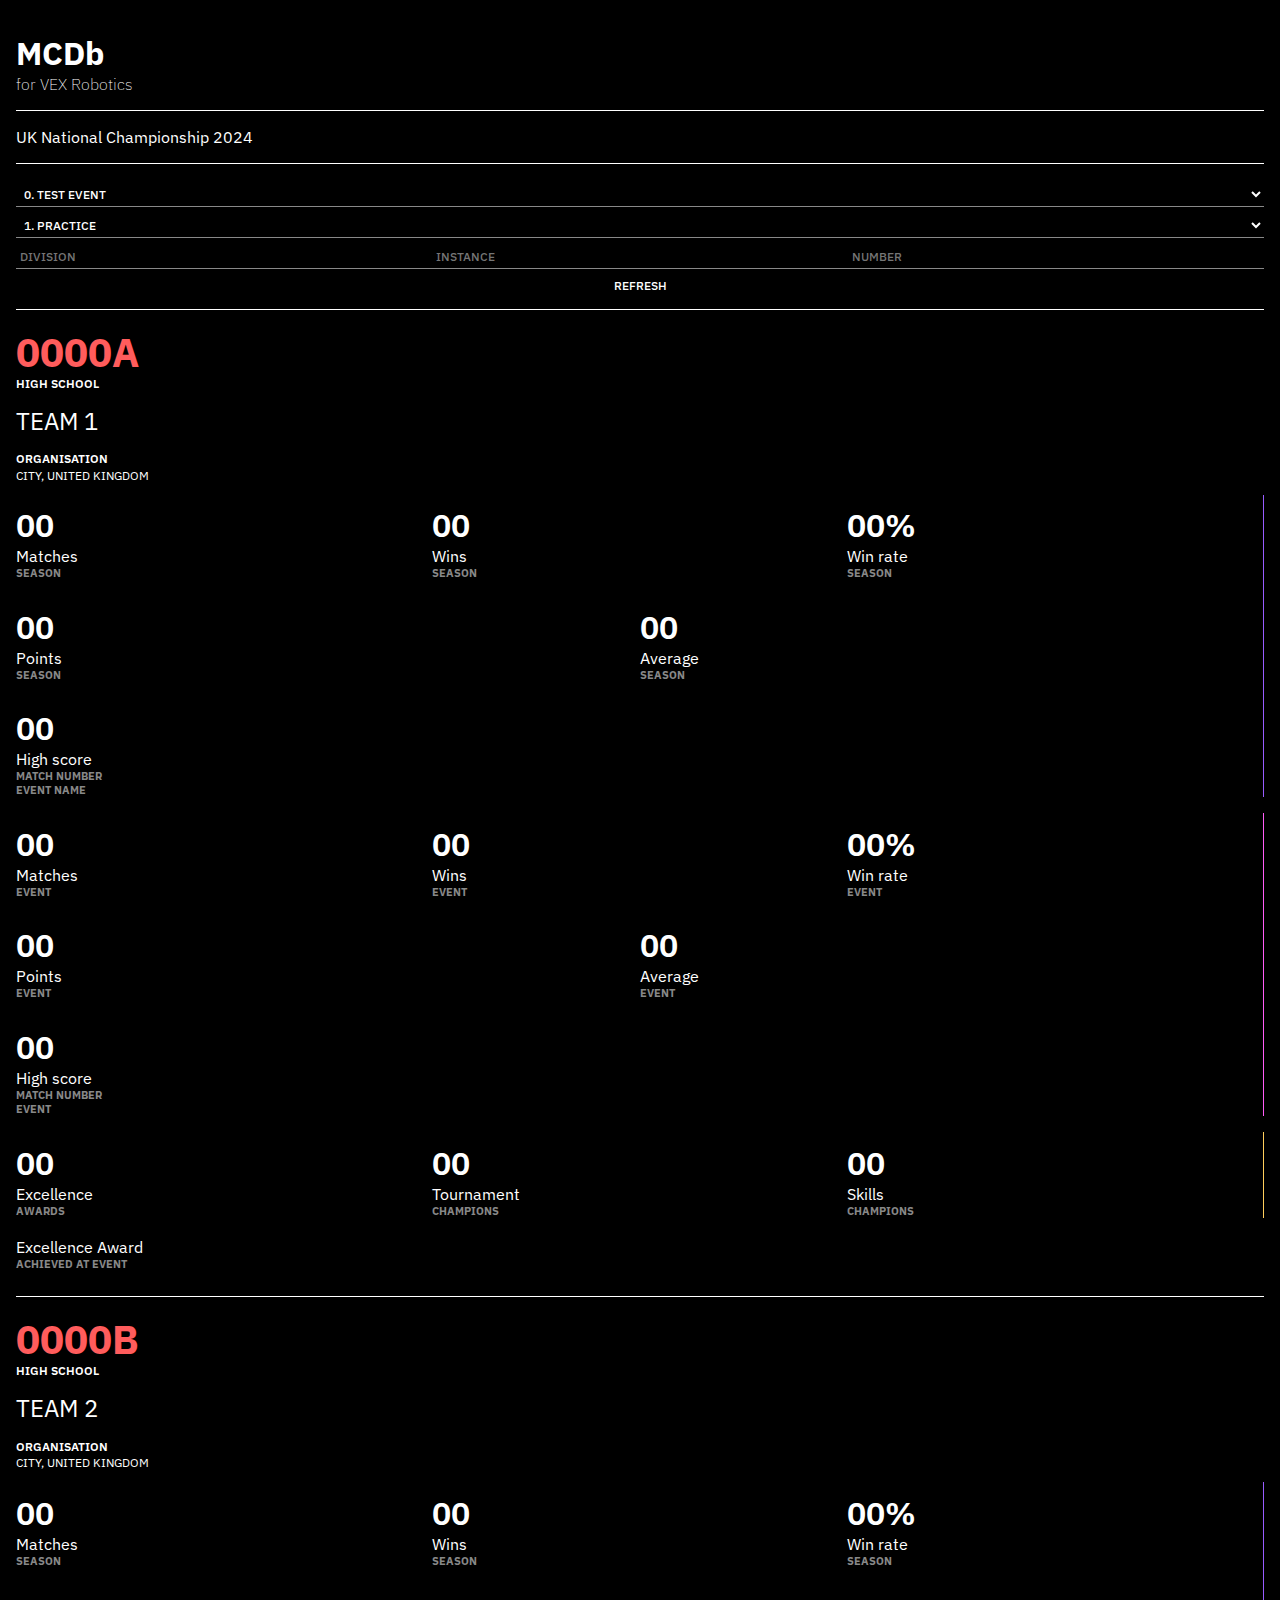
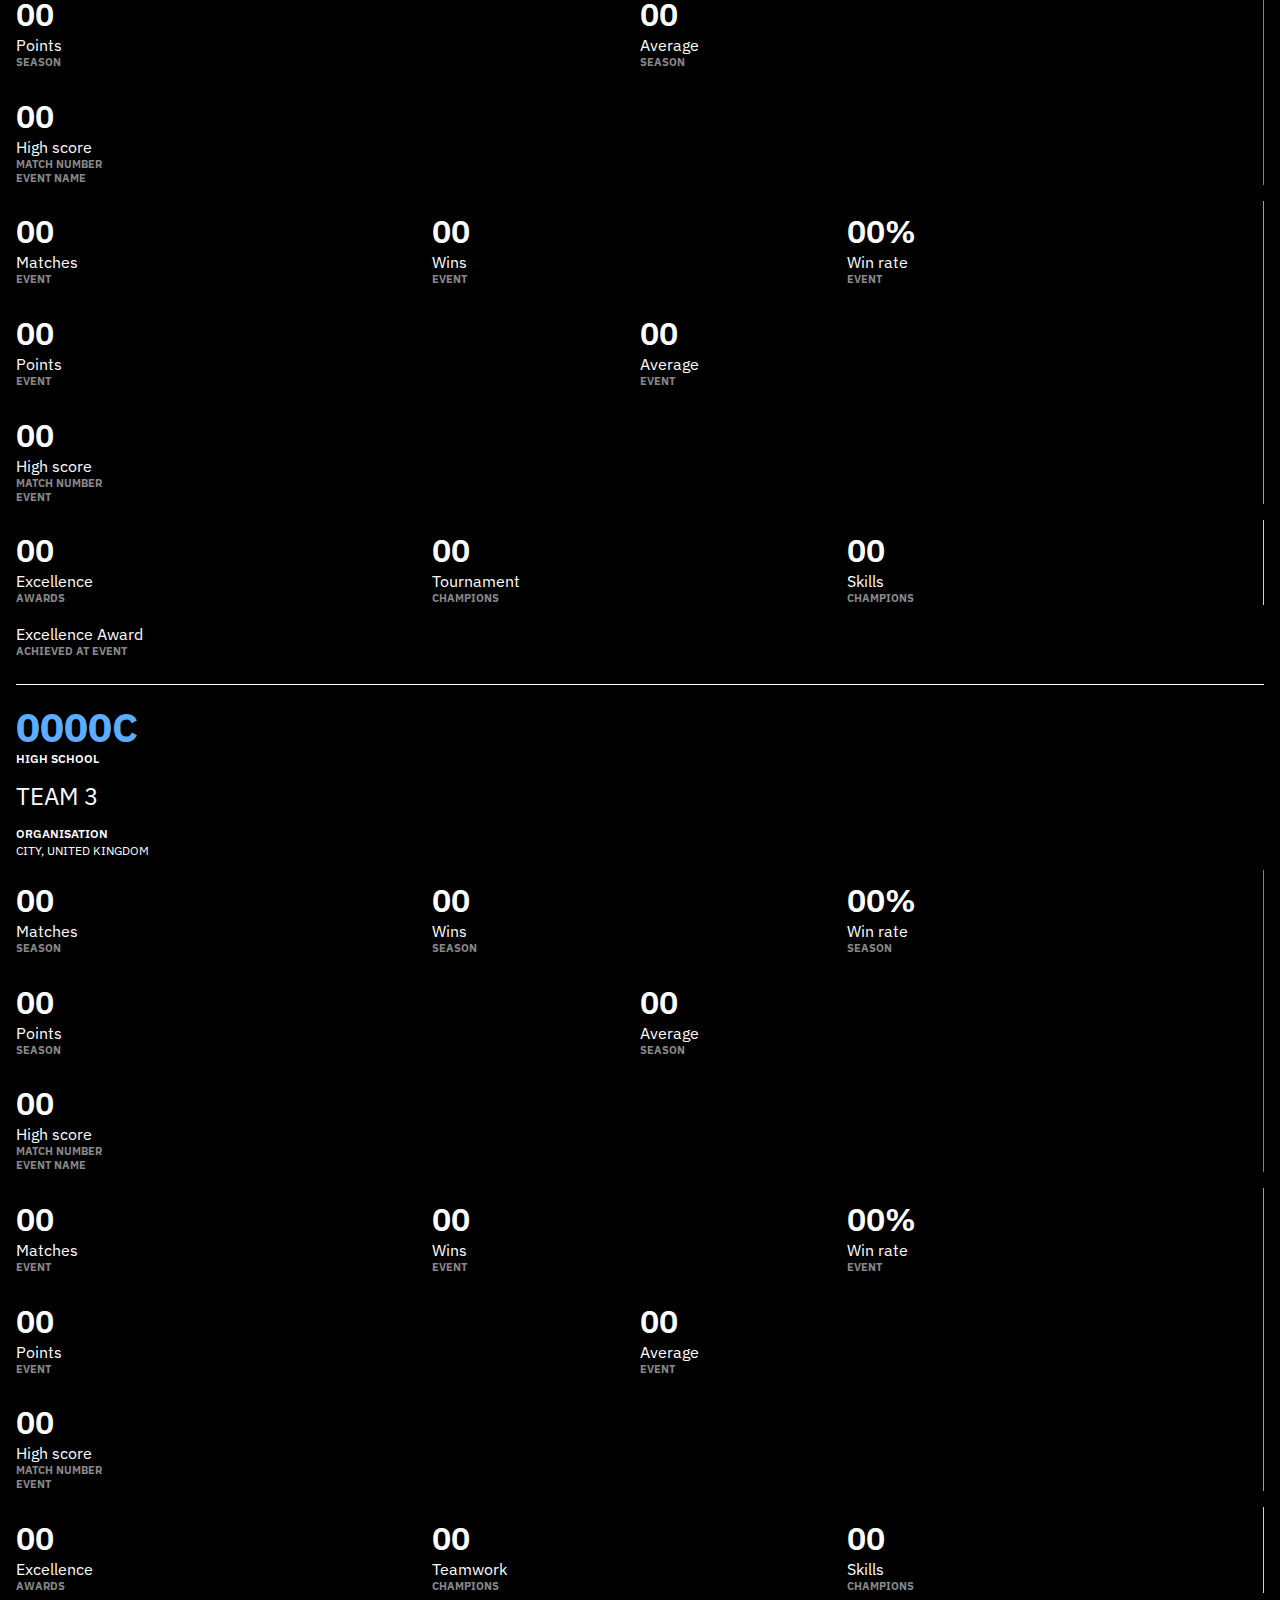
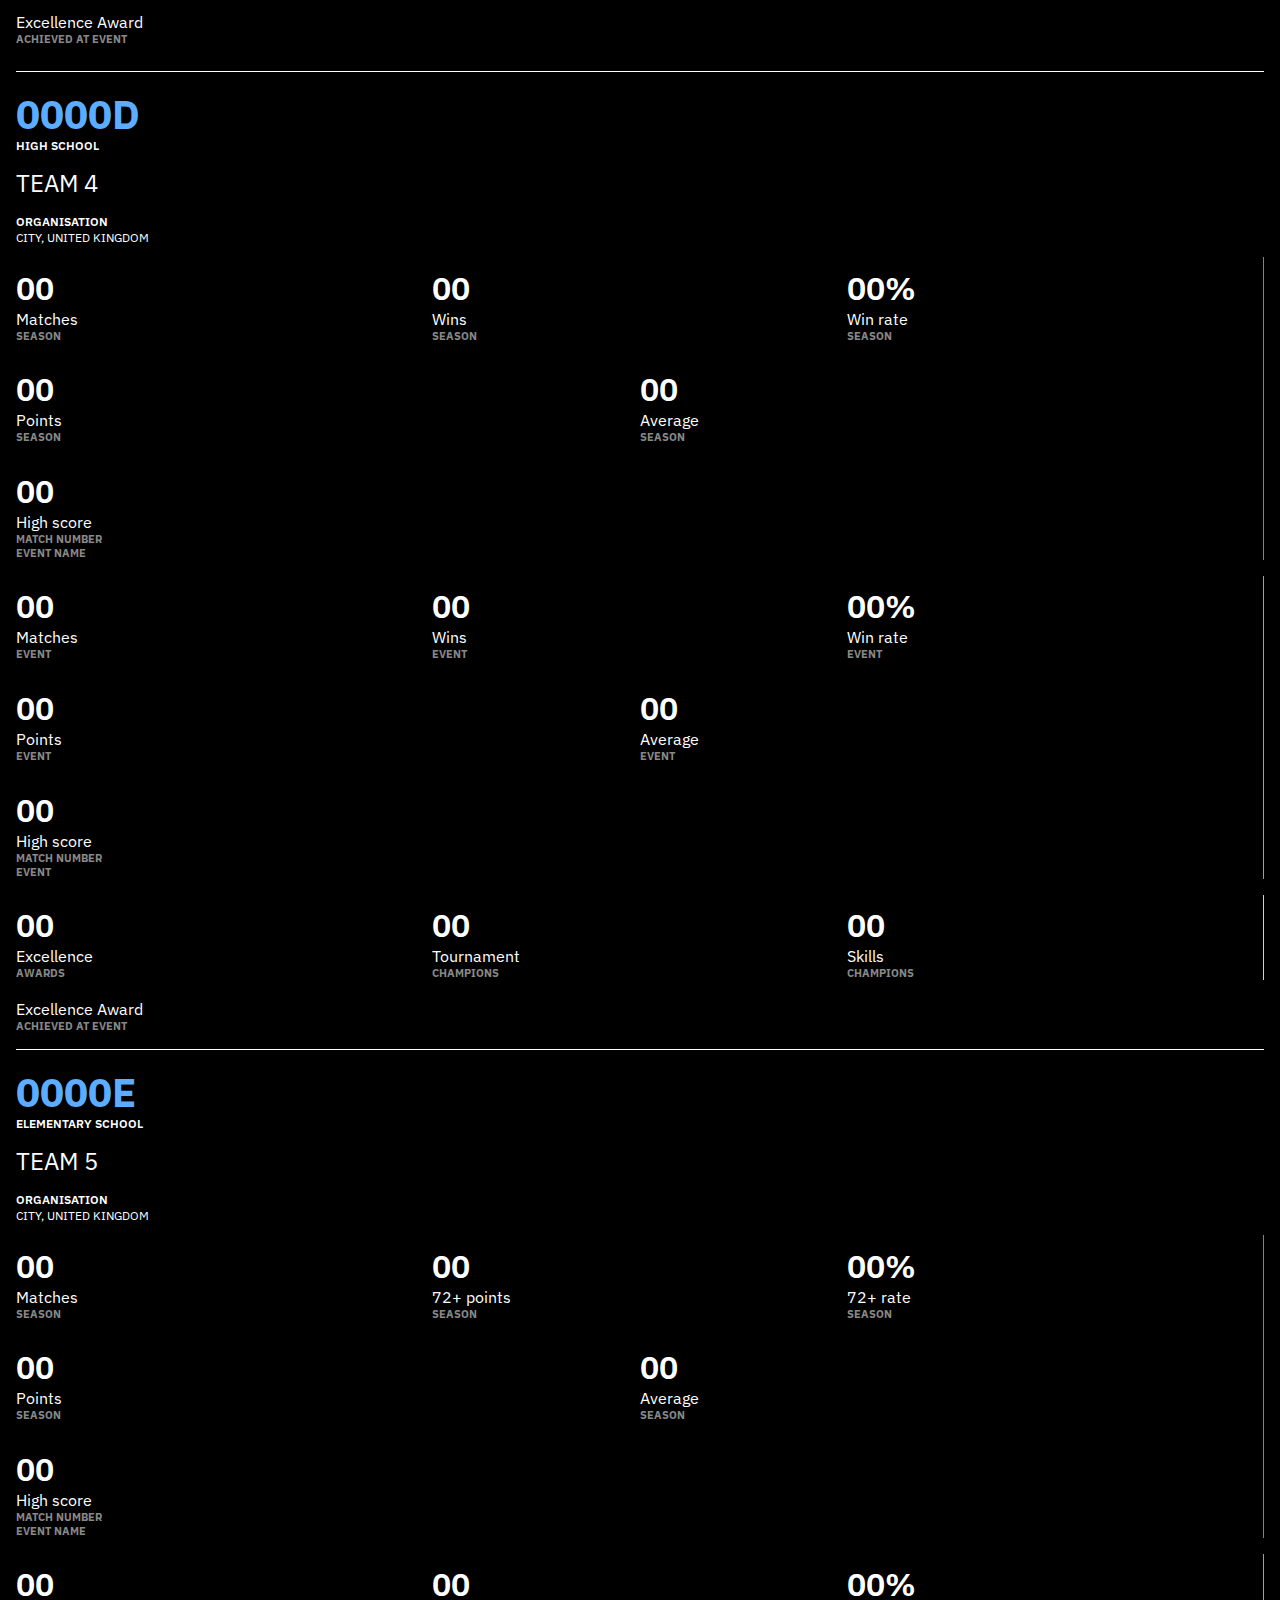
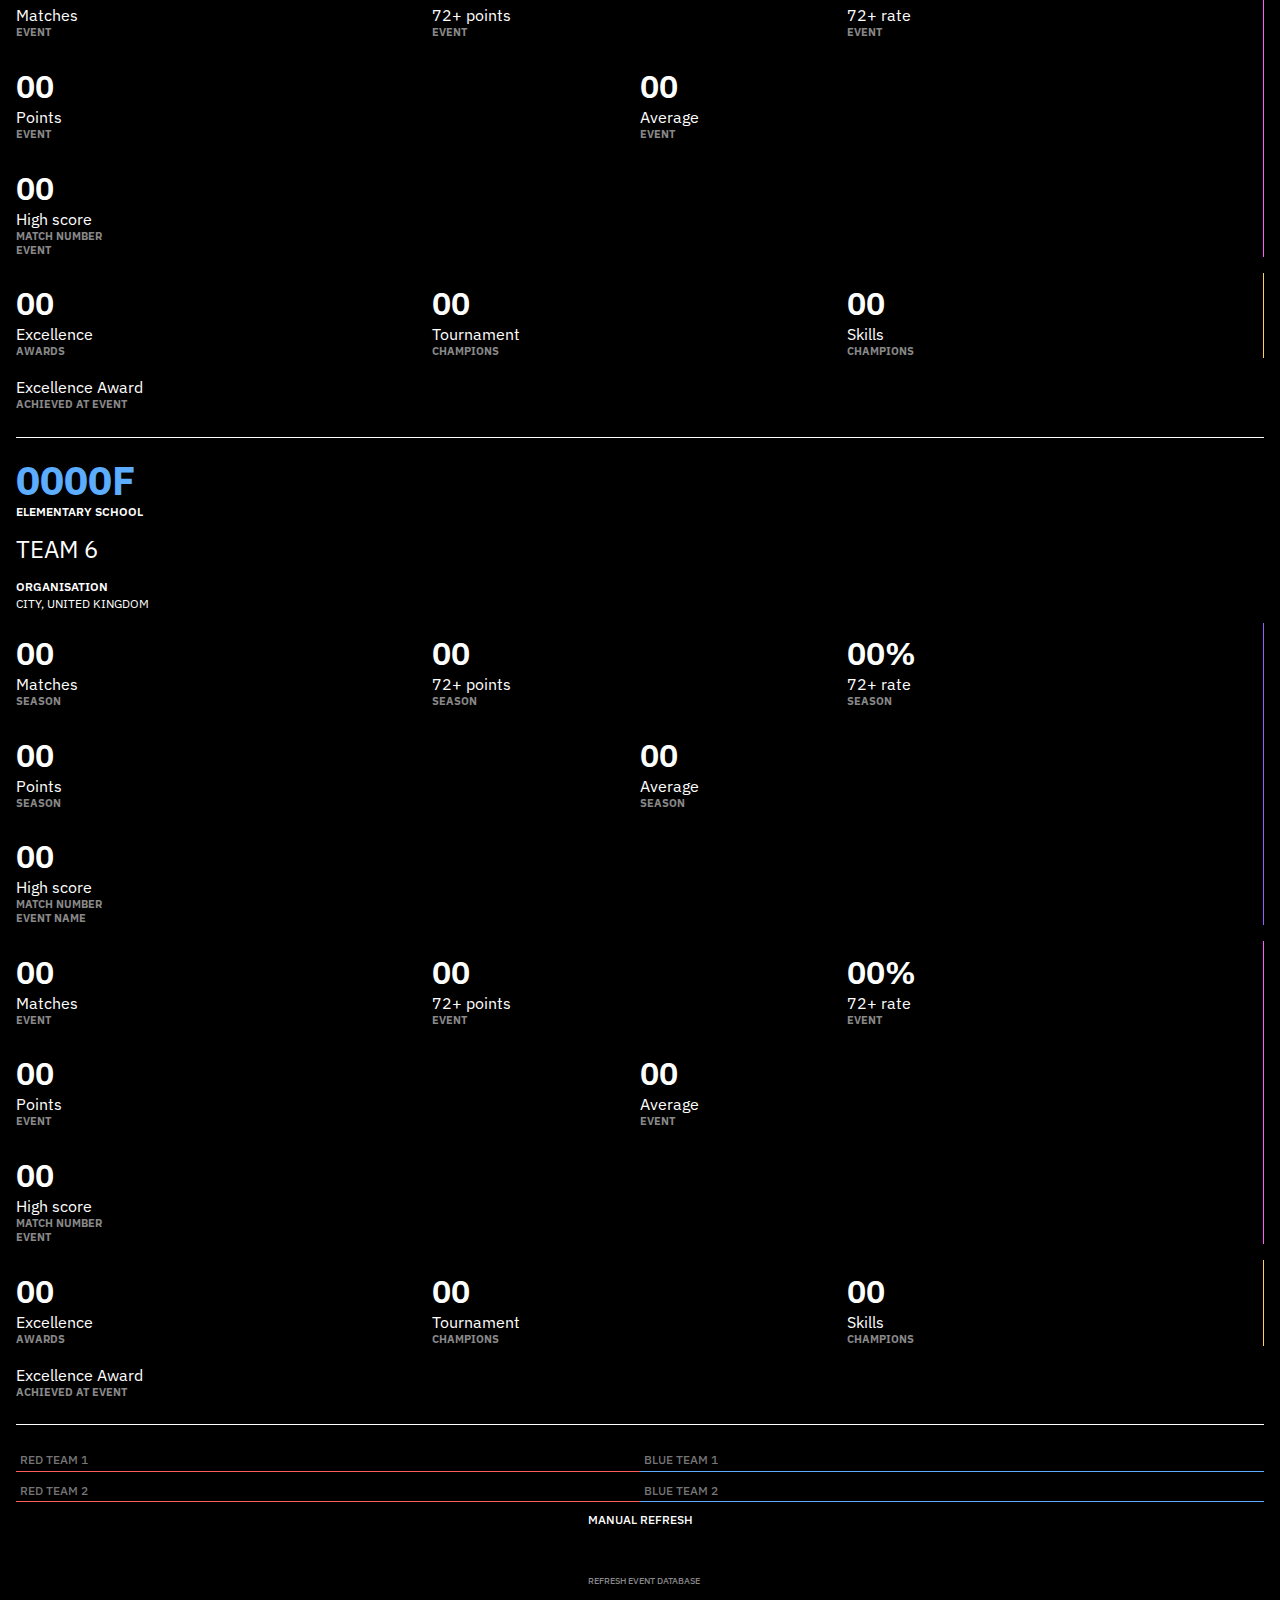
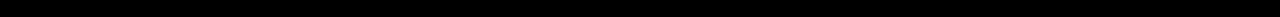
==== commit 55ecc7e5: "Add DB refresh button" ====
--- a/web-client/index2.html
+++ b/web-client/index2.html
@@ -699,6 +699,9 @@
                 </div>
                 <button id="manual_refresh">MANUAL REFRESH</button>
             </div>
+            <div id="db_refresh">
+                <button id="db_refresh">REFRESH EVENT DATABASE</button>
+            </div>
         </div>
 
         <script src="main2.js" defer></script>
--- a/web-client/style2.css
+++ b/web-client/style2.css
@@ -121,7 +121,7 @@
     font-weight: 400;
 }
 
-#red1, #red2, #blue1, #blue2 {
+#red1, #red2, #blue1, #blue2, #iq1, #iq2 {
     border-top: #fff 0.075em solid;
     padding: 1em 0 1em 0;
 }
@@ -133,32 +133,32 @@
     color: #ff5c5c;
 }
 
-#blue1_number, #blue2_number {
+#blue1_number, #blue2_number, #iq1_number, #iq2_number {
     margin: 0;
     font-size: 2.5em;
     font-weight: 800;
     color: #5cadff;
 }
 
-#red1_name, #red2_name, #blue1_name, #blue2_name {
+#red1_name, #red2_name, #blue1_name, #blue2_name, #iq1_name, #iq2_name {
     margin: 0.6em 0 0.6em 0;
     font-weight: 400;
     font-size: 1.5em;
 }
 
-#red1_grade, #red2_grade, #blue1_grade, #blue2_grade {
+#red1_grade, #red2_grade, #blue1_grade, #blue2_grade, #iq1_grade, #iq2_grade {
     margin: -0.2em 0 1em 0;
     font-size: 0.75em;
     font-weight: 600;
 }
 
-#red1_organisation, #red2_organisation, #blue1_organisation, #blue2_organisation {
-    margin: 0;
-    font-size: 0.75em;
-    font-weight: 600;
-}
-
-#red1_city, #red2_city, #blue1_city, #blue2_city {
+#red1_organisation, #red2_organisation, #blue1_organisation, #blue2_organisation, #iq1_organisation, #iq2_organisation {
+    margin: 0;
+    font-size: 0.75em;
+    font-weight: 600;
+}
+
+#red1_city, #red2_city, #blue1_city, #blue2_city, #iq1_city, #iq2_city {
     margin-top: 0.1em;
     font-size: 0.75em;
     font-weight: 400;
@@ -213,6 +213,10 @@
 
 .event {
     border-right: #ff5cf7 0.075em solid;
+}
+
+.award {
+    border-right: #ffce5c 0.075em solid;
 }
 
 .award_title, .award_event {
@@ -273,6 +277,14 @@
     margin-top: 0.5em;
 }
 
+.s-red {
+    border-bottom: #ff5c5c 0.15em solid;
+}
+
+.s-blue {
+    border-bottom: #5cadff 0.15em solid;
+}
+
 .selection {
     display: flex;
     justify-content: space-between;
@@ -284,7 +296,7 @@
     margin: 0.6em 0 0 0;
 }
 
-#refresh {
+#refresh, #manual_refresh, #db_refresh {
     width: 100%;
     background-color: #000;
     color: #fff;
@@ -296,6 +308,20 @@
     margin: 0.5em 0 1em 0;
 }
 
-#refresh:hover {
+#refresh:hover, #manual_refresh:hover, #db_refresh:hover {
     color: #ff5c5c;
+}
+
+.hidden {
+    display: none;
+}
+
+#manual_select {
+    border-top: #fff 0.075em solid;
+    margin: 0.6em 0 0 0;
+    padding: 1em 0 1em 0;
+}
+
+#db_refresh {
+    color: #888;
 }